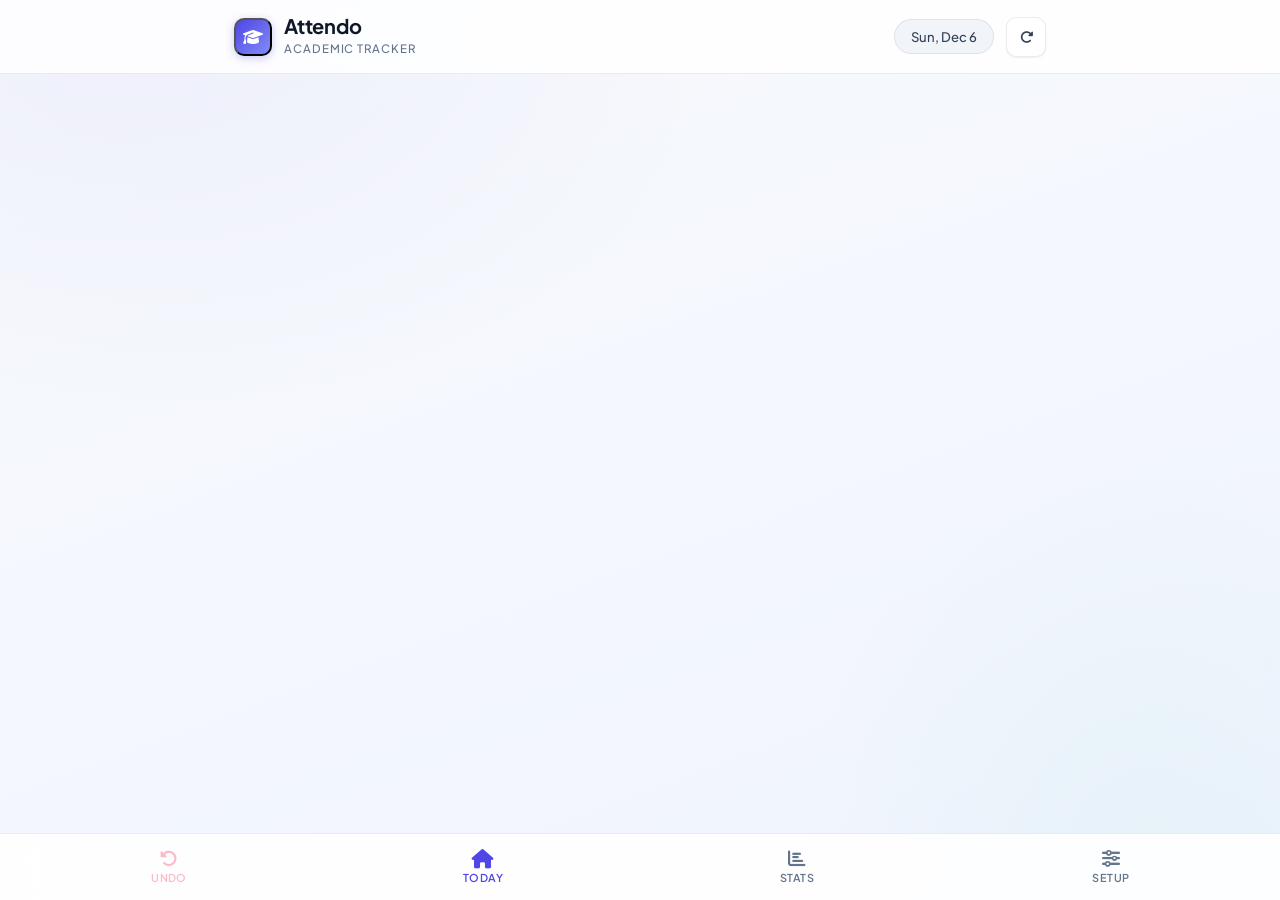
==== index.html @ 58cc7924 "v2" ====
<!DOCTYPE html>
<html lang="en">
<head>
  <meta charset="UTF-8">
  <meta name="viewport" content="width=device-width, initial-scale=1.0, viewport-fit=cover">
  <title>Attendo • Dashboard</title>
  <link rel="stylesheet" href="https://cdnjs.cloudflare.com/ajax/libs/font-awesome/6.4.0/css/all.min.css">
  <link rel="stylesheet" href="css/theme.css">
  <style>

    /* HERO STATS */
    .hero-bar {
      display: grid;
      grid-template-columns: repeat(3, 1fr);
      gap: 12px;
      margin-bottom: 24px;
    }
    .hero-stat {
      background: var(--surface);
      border: 1px solid var(--border);
      border-radius: 18px;
      padding: 16px 10px 12px;
      text-align: center;
      box-shadow: var(--shadow-sm);
      position: relative;
      overflow: hidden;
    }
    .hero-stat-icon {
      width: 34px; height: 34px;
      border-radius: 9px;
      display: flex; align-items: center; justify-content: center;
      margin: 0 auto 8px;
      font-size: 0.85rem;
    }
    .hero-stat:nth-child(1) .hero-stat-icon { background: rgba(79,70,229,0.1);  color: var(--brand); }
    .hero-stat:nth-child(2) .hero-stat-icon { background: rgba(16,185,129,0.1); color: var(--emerald-d); }
    .hero-stat:nth-child(3) .hero-stat-icon { background: rgba(244,63,94,0.1);  color: var(--rose); }
    .hero-stat-value {
      font-size: 1.85rem;
      font-weight: 800;
      line-height: 1;
      margin-bottom: 3px;
      letter-spacing: -0.03em;
    }
    .hero-stat:nth-child(1) .hero-stat-value { color: var(--brand); }
    .hero-stat:nth-child(2) .hero-stat-value { color: var(--emerald-d); }
    .hero-stat:nth-child(3) .hero-stat-value { color: var(--rose); }
    .hero-stat-label {
      font-size: 0.68rem;
      font-weight: 600;
      color: var(--slate);
      text-transform: uppercase;
      letter-spacing: 0.07em;
    }
    .hero-stat::after {
      content: '';
      position: absolute;
      bottom: 0; left: 0; right: 0;
      height: 3px;
    }
    .hero-stat:nth-child(1)::after { background: var(--brand); }
    .hero-stat:nth-child(2)::after { background: var(--emerald); }
    .hero-stat:nth-child(3)::after { background: var(--rose); }

    /* WELCOME */
    .welcome-card {
      text-align: center;
      padding: 52px 28px;
      background: var(--surface);
      border: 1px solid var(--border);
      border-radius: 20px;
      box-shadow: var(--shadow-sm);
    }
    .welcome-icon {
      width: 64px; height: 64px;
      background: linear-gradient(135deg, var(--brand), var(--brand-l));
      border-radius: 16px;
      display: flex; align-items: center; justify-content: center;
      margin: 0 auto 18px;
      font-size: 1.6rem; color: white;
      box-shadow: 0 8px 20px rgba(79,70,229,0.3);
    }
    .welcome-card h2 { font-size: 1.45rem; font-weight: 800; color: var(--ink); margin-bottom: 8px; letter-spacing: -0.02em; }
    .welcome-card p  { color: var(--slate); margin-bottom: 22px; font-size: 0.93rem; line-height: 1.55; }

    /* SCHEDULE HEADER */
    .schedule-head {
      display: flex;
      align-items: center;
      justify-content: space-between;
      margin-bottom: 14px;
    }
    .schedule-left { display: flex; align-items: center; gap: 10px; }
    .day-pill {
      background: var(--brand);
      color: white;
      border-radius: 999px;
      padding: 4px 13px;
      font-size: 0.78rem;
      font-weight: 700;
      letter-spacing: 0.03em;
    }
    .schedule-count { font-size: 0.82rem; color: var(--slate); font-weight: 500; }
    .mark-all-btn {
      display: flex; align-items: center; gap: 5px;
      background: var(--surface-2);
      border: 1px solid var(--border-md);
      border-radius: 999px;
      padding: 5px 13px;
      font-size: 0.77rem; font-weight: 600; color: var(--ink-light);
      cursor: pointer;
      transition: all 0.2s ease;
    }
    .mark-all-btn:hover { background: var(--brand); color: white; border-color: var(--brand); }

    /* ═══════════════════════════════════════
       CLASS CARD
    ═══════════════════════════════════════ */
    .class-card {
      background: var(--surface);
      border: 1.5px solid var(--border);
      border-radius: 18px;
      /* left padding bigger to clear stripe */
      padding: 16px 16px 13px 20px;
      margin-bottom: 10px;
      cursor: grab;
      user-select: none;
      -webkit-user-select: none;
      position: relative;
      overflow: hidden;
      will-change: transform;
      /* Only non-transform properties transition here */
      transition: border-color 100ms ease, background 100ms ease, box-shadow 200ms ease;
      box-shadow: 0 1px 3px rgba(15,23,42,0.07);
    }
    .class-card:active { cursor: grabbing; }

    /* Left colour stripe */
    .card-stripe {
      position: absolute;
      left: 0; top: 0; bottom: 0;
      width: 5px;
      border-radius: 18px 0 0 18px;
      background: var(--card-color, var(--brand));
    }

    /* Swipe tint states */
    .class-card.sw-right {
      background: rgba(16,185,129,0.05);
      border-color: rgba(16,185,129,0.4);
    }
    .class-card.sw-left {
      background: rgba(244,63,94,0.05);
      border-color: rgba(244,63,94,0.4);
    }

    /* Swipe action badges — appear as card is dragged */
    .swipe-badge {
      position: absolute;
      top: 50%;
      transform: translateY(-50%) scale(0.75);
      border-radius: 10px;
      padding: 6px 13px;
      font-size: 0.78rem;
      font-weight: 700;
      display: flex; align-items: center; gap: 5px;
      opacity: 0;
      pointer-events: none;
      transition: opacity 100ms ease, transform 100ms ease;
      letter-spacing: 0.05em;
      text-transform: uppercase;
    }
    .swipe-badge-present {
      left: 12px;
      background: var(--emerald);
      color: white;
      box-shadow: 0 3px 10px rgba(16,185,129,0.45);
    }
    .swipe-badge-absent {
      right: 12px;
      background: var(--rose);
      color: white;
      box-shadow: 0 3px 10px rgba(244,63,94,0.45);
    }
    .class-card.sw-right .swipe-badge-present,
    .class-card.sw-left  .swipe-badge-absent {
      opacity: 1;
      transform: translateY(-50%) scale(1);
    }

    /* Card body — ring on the right */
    .card-body {
      display: flex;
      align-items: center;
      gap: 14px;
    }
    .card-info { flex: 1; min-width: 0; }

    .subject-title {
      font-size: 0.97rem;
      font-weight: 700;
      color: var(--ink);
      margin-bottom: 5px;
      white-space: nowrap; overflow: hidden; text-overflow: ellipsis;
    }

    .risk-tag {
      display: inline-flex; align-items: center; gap: 4px;
      padding: 2px 8px;
      border-radius: 999px;
      font-size: 0.66rem; font-weight: 700;
      letter-spacing: 0.04em; text-transform: uppercase;
    }
    .risk-tag.on-track  { background: rgba(16,185,129,0.1);  color: var(--emerald-d); }
    .risk-tag.watch-out { background: rgba(245,158,11,0.12); color: var(--amber-d); }
    .risk-tag.at-risk   { background: rgba(244,63,94,0.10);  color: var(--rose); }

    /* ── Ring — fixed so 100% never overflows ── */
    .ring-wrap {
      flex-shrink: 0;
      width: 64px; height: 64px;
      position: relative;
    }
    /* SVG viewBox="0 0 64 64" → radius=25, so max stroke+dasharray fully fits */
    .ring-svg {
      width: 100%; height: 100%;
      transform: rotate(-90deg);
      display: block;
      overflow: visible;
    }
    .ring-bg {
      fill: none;
      stroke: var(--surface-3);
      stroke-width: 5.5;
    }
    .ring-fill {
      fill: none;
      stroke-width: 5.5;
      stroke-linecap: round;
      transition: stroke-dashoffset 0.75s cubic-bezier(0.16,1,0.3,1);
    }
    /* Centered label using flexbox — always visible, never overflows */
    .ring-label {
      position: absolute;
      inset: 0;
      display: flex;
      align-items: center;
      justify-content: center;
      /* Font size calculated so "100%" (4 chars) fits in ~42px inner diam */
      font-size: 0.67rem;
      font-weight: 800;
      color: var(--ink);
      line-height: 1;
      letter-spacing: -0.01em;
    }

    /* Progress bar */
    .card-progress { margin-top: 11px; }
    .progress-meta {
      display: flex; justify-content: space-between;
      font-size: 0.73rem; color: var(--slate);
      margin-bottom: 5px; font-weight: 500;
    }

    /* Footer */
    .card-footer {
      display: flex;
      justify-content: space-between;
      align-items: center;
      margin-top: 11px;
      padding-top: 9px;
      border-top: 1px solid var(--border);
    }
    .status-row {
      display: flex; align-items: center; gap: 6px;
      font-size: 0.78rem; font-weight: 600; color: var(--slate);
    }
    .status-icon {
      width: 20px; height: 20px;
      border-radius: 5px;
      display: flex; align-items: center; justify-content: center;
      font-size: 0.62rem;
    }
    .status-icon.pending   { background: rgba(245,158,11,0.12); color: var(--amber-d); }
    .status-icon.attended  { background: rgba(16,185,129,0.12); color: var(--emerald-d); }
    .status-icon.missed    { background: rgba(244,63,94,0.10);  color: var(--rose); }
    .status-icon.cancelled { background: var(--surface-2);      color: var(--mist); }

    .swipe-hint {
      display: flex; align-items: center; gap: 10px;
      font-size: 0.7rem; color: var(--mist); font-weight: 500;
    }
    .swipe-hint span { display: flex; align-items: center; gap: 3px; }

    /* EMPTY DAY */
    .empty-day {
      text-align: center;
      padding: 52px 28px;
      background: var(--surface);
      border: 1.5px dashed var(--border-md);
      border-radius: 20px;
    }
    .empty-day-icon {
      width: 56px; height: 56px; border-radius: 14px;
      background: var(--surface-2);
      display: flex; align-items: center; justify-content: center;
      margin: 0 auto 14px; font-size: 1.3rem; color: var(--mist);
    }
    .empty-day h3 { font-size: 1rem; font-weight: 700; color: var(--ink-light); margin-bottom: 5px; }
    .empty-day p  { color: var(--mist); font-size: 0.85rem; margin-bottom: 18px; }

    /* SWIPE GUIDE */
    .swipe-guide {
      background: var(--surface);
      border: 1px solid var(--border);
      border-radius: 14px;
      padding: 14px 16px;
      margin-top: 10px;
    }
    .swipe-guide-title {
      font-size: 0.7rem; font-weight: 700; color: var(--slate);
      text-transform: uppercase; letter-spacing: 0.07em;
      margin-bottom: 10px;
      display: flex; align-items: center; gap: 5px;
    }
    .guide-row { display: flex; gap: 7px; }
    .guide-item {
      flex: 1; display: flex; align-items: center; justify-content: center;
      gap: 5px; padding: 7px 4px;
      border-radius: 9px; font-size: 0.72rem; font-weight: 600;
    }
    .guide-item.right  { background: rgba(16,185,129,0.08); color: var(--emerald-d); }
    .guide-item.left   { background: rgba(244,63,94,0.07);  color: var(--rose); }
    .guide-item.tap    { background: var(--surface-2); color: var(--slate); }

    @media (max-width: 400px) {
      .hero-stat-value { font-size: 1.5rem; }
      .guide-row { gap: 5px; }
      .guide-item { font-size: 0.65rem; padding: 6px 3px; }
    }
  </style>
</head>
<body>

  <header class="app-header">
    <div class="header-inner">
      <div class="header-brand">
        <button class="brand-logo" id="menuBtn" aria-label="Menu">
          <i class="fas fa-graduation-cap"></i>
        </button>
        <div class="brand-text">
          <h1>Attendo</h1>
          <span>Academic Tracker</span>
        </div>
      </div>
      <div class="header-meta">
        <div class="date-chip" id="dateChip">–</div>
        <button class="btn-icon" id="refreshBtn" title="Refresh">
          <i class="fas fa-rotate-right"></i>
        </button>
      </div>
    </div>
  </header>

  <main class="page-wrap">

    <!-- Setup prompt -->
    <div class="welcome-card hidden animate-up" id="setupPrompt">
      <div class="welcome-icon"><i class="fas fa-book-open"></i></div>
      <h2>Welcome to Attendo</h2>
      <p>Set up your subjects and weekly timetable to start tracking attendance.</p>
      <a href="setup.html" class="btn btn-primary">
        <i class="fas fa-rocket"></i> Begin Setup
      </a>
    </div>

    <!-- Hero stats -->
    <div class="hero-bar hidden animate-up" id="heroStats">
      <div class="hero-stat">
        <div class="hero-stat-icon"><i class="fas fa-calendar-day"></i></div>
        <div class="hero-stat-value" id="statTotal">0</div>
        <div class="hero-stat-label">Today</div>
      </div>
      <div class="hero-stat">
        <div class="hero-stat-icon"><i class="fas fa-circle-check"></i></div>
        <div class="hero-stat-value" id="statAttended">0</div>
        <div class="hero-stat-label">Present</div>
      </div>
      <div class="hero-stat">
        <div class="hero-stat-icon"><i class="fas fa-circle-xmark"></i></div>
        <div class="hero-stat-value" id="statMissed">0</div>
        <div class="hero-stat-label">Absent</div>
      </div>
    </div>

    <!-- Schedule -->
    <div class="hidden" id="scheduleSection">
      <div class="schedule-head">
        <div class="schedule-left">
          <div class="day-pill" id="dayPill">–</div>
          <span class="schedule-count" id="scheduleCount"></span>
        </div>
        <button class="mark-all-btn" id="markAllBtn">
          <i class="fas fa-check-double"></i> Mark All
        </button>
      </div>

      <div id="classesContainer"></div>

      <div class="empty-day hidden animate-up" id="emptyDay">
        <div class="empty-day-icon"><i class="fas fa-calendar-check"></i></div>
        <h3>No classes today</h3>
        <p>Enjoy your break — or edit your schedule.</p>
        <a href="setup.html" class="btn btn-ghost btn-sm">
          <i class="fas fa-sliders"></i> Edit Schedule
        </a>
      </div>

      <div class="swipe-guide animate-up animate-up-d3" id="swipeGuide">
        <div class="swipe-guide-title">
          <i class="fas fa-hand-pointer"></i> How to mark attendance
        </div>
        <div class="guide-row">
          <div class="guide-item right"><i class="fas fa-arrow-right"></i> Right = Present</div>
          <div class="guide-item left"><i class="fas fa-arrow-left"></i> Left = Absent</div>
          <div class="guide-item tap"><i class="fas fa-hand-pointer"></i> Tap = Cancel</div>
        </div>
      </div>
    </div>

  </main>

  <nav class="bottom-nav">
    <button class="nav-item nav-undo" id="undoBtn" disabled>
      <i class="fas fa-rotate-left"></i>
      <span>Undo</span>
    </button>
    <a href="index.html" class="nav-item active">
      <i class="fas fa-house"></i>
      <span>Today</span>
    </a>
    <a href="stats.html" class="nav-item">
      <i class="fas fa-chart-bar"></i>
      <span>Stats</span>
    </a>
    <a href="setup.html" class="nav-item">
      <i class="fas fa-sliders"></i>
      <span>Setup</span>
    </a>
  </nav>

  <div class="side-menu" id="sideMenu">
    <div class="menu-top">
      <div class="menu-logo">
        <div class="menu-logo-icon"><i class="fas fa-graduation-cap"></i></div>
        <h2>Attendo</h2>
      </div>
      <button class="menu-close" id="menuClose"><i class="fas fa-times"></i></button>
      <div class="menu-storage">
        <div class="menu-storage-label">Storage Used</div>
        <div class="menu-storage-bar">
          <div class="menu-storage-fill" id="storageFill" style="width:0%"></div>
        </div>
        <div class="menu-storage-text" id="storageText">–</div>
      </div>
    </div>
    <nav class="menu-nav">
      <a href="index.html" class="menu-link active"><i class="fas fa-house"></i> Dashboard</a>
      <a href="stats.html" class="menu-link"><i class="fas fa-chart-bar"></i> Statistics</a>
      <a href="setup.html" class="menu-link"><i class="fas fa-sliders"></i> Setup</a>
      <div class="menu-divider"></div>
      <button class="menu-link" id="menuExport"><i class="fas fa-download"></i> Export Data</button>
      <button class="menu-link" id="menuImport"><i class="fas fa-upload"></i> Import Data</button>
      <div class="menu-divider"></div>
      <button class="menu-link danger" id="menuReset"><i class="fas fa-trash-alt"></i> Reset All Data</button>
    </nav>
  </div>
  <div class="menu-overlay" id="menuOverlay"></div>

  <div class="toast-container" id="toastContainer"></div>
  <input type="file" id="importInput" accept=".json" style="display:none">

  <script src="js/utils.js"></script>
  <script src="js/storage.js"></script>
  <script src="js/dashboard.js"></script>
</body>
</html>
---- css/theme.css ----
/* ============================================================
   ATTENDO — Design System
   Aesthetic: Dark academic navy + warm cream + emerald accents
   Font: Syne (display) + DM Sans (body)
   ============================================================ */

@import url('https://fonts.googleapis.com/css2?family=Plus+Jakarta+Sans:wght@400;500;600;700;800&display=swap');

:root {
  /* Core palette */
  --ink:        #0f172a;
  --ink-mid:    #1e293b;
  --ink-light:  #334155;
  --slate:      #64748b;
  --mist:       #94a3b8;
  --cloud:      #e2e8f0;
  --snow:       #f8fafc;
  --white:      #ffffff;

  /* Accent */
  --emerald:    #10b981;
  --emerald-d:  #059669;
  --emerald-l:  #34d399;
  --amber:      #f59e0b;
  --amber-d:    #d97706;
  --rose:       #f43f5e;
  --rose-d:     #e11d48;
  --sky:        #0ea5e9;

  /* Brand */
  --brand:      #4f46e5;
  --brand-d:    #3730a3;
  --brand-l:    #818cf8;
  --brand-glow: rgba(79,70,229,0.18);

  /* Surface */
  --surface:    #ffffff;
  --surface-2:  #f1f5f9;
  --surface-3:  #e8edf4;
  --border:     rgba(15,23,42,0.08);
  --border-md:  rgba(15,23,42,0.14);

  /* Shadows */
  --shadow-xs:  0 1px 2px rgba(15,23,42,0.06);
  --shadow-sm:  0 2px 8px rgba(15,23,42,0.08), 0 1px 2px rgba(15,23,42,0.04);
  --shadow-md:  0 4px 16px rgba(15,23,42,0.10), 0 2px 4px rgba(15,23,42,0.06);
  --shadow-lg:  0 12px 32px rgba(15,23,42,0.12), 0 4px 8px rgba(15,23,42,0.08);
  --shadow-xl:  0 24px 48px rgba(15,23,42,0.16), 0 8px 16px rgba(15,23,42,0.10);

  /* Glass */
  --glass:       rgba(255,255,255,0.72);
  --glass-dark:  rgba(15,23,42,0.6);
  --glass-blur:  blur(16px);

  /* Typography */
  --font-display: 'Plus Jakarta Sans', sans-serif;
  --font-body:    'Plus Jakarta Sans', sans-serif;

  /* Spacing */
  --space-1: 0.25rem;
  --space-2: 0.5rem;
  --space-3: 0.75rem;
  --space-4: 1rem;
  --space-5: 1.25rem;
  --space-6: 1.5rem;
  --space-8: 2rem;
  --space-10: 2.5rem;
  --space-12: 3rem;
  --space-16: 4rem;

  /* Radii */
  --r-sm:  6px;
  --r-md:  10px;
  --r-lg:  14px;
  --r-xl:  20px;
  --r-2xl: 28px;
  --r-full: 9999px;

  /* Transitions */
  --ease: cubic-bezier(0.16, 1, 0.3, 1);
  --ease-out: cubic-bezier(0, 0, 0.2, 1);
  --t-fast: 150ms;
  --t-base: 250ms;
  --t-slow: 400ms;

  /* Nav height */
  --nav-h: 68px;
}

/* ---- RESET ---- */
*, *::before, *::after { box-sizing: border-box; margin: 0; padding: 0; }
html { font-size: 16px; -webkit-text-size-adjust: 100%; }
body {
  font-family: var(--font-body);
  background: var(--snow);
  color: var(--ink);
  min-height: 100vh;
  overflow-x: hidden;
  -webkit-font-smoothing: antialiased;
}
a { text-decoration: none; color: inherit; }
button { font-family: inherit; cursor: pointer; }
input, select, textarea { font-family: inherit; }
img { max-width: 100%; }

/* ---- SCROLLBAR ---- */
::-webkit-scrollbar { width: 6px; height: 6px; }
::-webkit-scrollbar-track { background: transparent; }
::-webkit-scrollbar-thumb { background: var(--cloud); border-radius: var(--r-full); }
::-webkit-scrollbar-thumb:hover { background: var(--mist); }

/* ---- UTILITY ---- */
.hidden { display: none !important; }

/* ---- BACKGROUND CANVAS ---- */
body::before {
  content: '';
  position: fixed;
  inset: 0;
  z-index: -2;
  background:
    radial-gradient(ellipse 900px 600px at 10% 0%, rgba(79,70,229,0.06) 0%, transparent 70%),
    radial-gradient(ellipse 600px 800px at 90% 100%, rgba(16,185,129,0.05) 0%, transparent 60%),
    linear-gradient(160deg, #f8fafc 0%, #f0f4ff 100%);
}

/* ---- CARD ---- */
.card {
  background: var(--surface);
  border: 1px solid var(--border);
  border-radius: var(--r-xl);
  box-shadow: var(--shadow-sm);
  position: relative;
  overflow: hidden;
}

.card-elevated {
  box-shadow: var(--shadow-md);
}

/* Top accent bar */
.card-accent::after {
  content: '';
  position: absolute;
  top: 0; left: 0; right: 0;
  height: 3px;
  background: linear-gradient(90deg, var(--brand), var(--emerald));
  border-radius: var(--r-xl) var(--r-xl) 0 0;
}

/* ---- BUTTONS ---- */
.btn {
  display: inline-flex;
  align-items: center;
  justify-content: center;
  gap: var(--space-2);
  padding: var(--space-3) var(--space-5);
  border-radius: var(--r-md);
  font-family: var(--font-body);
  font-size: 0.9rem;
  font-weight: 600;
  border: none;
  transition: all var(--t-base) var(--ease);
  white-space: nowrap;
  letter-spacing: 0.01em;
}

.btn-primary {
  background: var(--brand);
  color: white;
  box-shadow: 0 2px 8px rgba(79,70,229,0.3);
}
.btn-primary:hover { background: var(--brand-d); transform: translateY(-1px); box-shadow: 0 4px 14px rgba(79,70,229,0.35); }

.btn-emerald {
  background: var(--emerald);
  color: white;
  box-shadow: 0 2px 8px rgba(16,185,129,0.3);
}
.btn-emerald:hover { background: var(--emerald-d); transform: translateY(-1px); }

.btn-ghost {
  background: transparent;
  color: var(--ink-light);
  border: 1px solid var(--border-md);
}
.btn-ghost:hover { background: var(--surface-2); color: var(--ink); }

.btn-danger {
  background: rgba(244,63,94,0.1);
  color: var(--rose);
  border: 1px solid rgba(244,63,94,0.2);
}
.btn-danger:hover { background: var(--rose); color: white; }

.btn-sm {
  padding: var(--space-2) var(--space-3);
  font-size: 0.8rem;
  border-radius: var(--r-sm);
}

.btn-icon {
  width: 40px; height: 40px;
  padding: 0;
  border-radius: var(--r-md);
  background: var(--surface);
  border: 1px solid var(--border);
  color: var(--ink-light);
  box-shadow: var(--shadow-xs);
}
.btn-icon:hover { background: var(--surface-2); color: var(--ink); border-color: var(--border-md); }

/* ---- HEADER ---- */
.app-header {
  position: sticky;
  top: 0;
  z-index: 200;
  background: rgba(255,255,255,0.85);
  backdrop-filter: var(--glass-blur);
  -webkit-backdrop-filter: var(--glass-blur);
  border-bottom: 1px solid var(--border);
}

.header-inner {
  max-width: 860px;
  margin: 0 auto;
  padding: var(--space-4) var(--space-6);
  display: flex;
  align-items: center;
  justify-content: space-between;
  gap: var(--space-4);
}

.header-brand {
  display: flex;
  align-items: center;
  gap: var(--space-3);
}

.brand-logo {
  width: 38px; height: 38px;
  background: linear-gradient(135deg, var(--brand), var(--brand-l));
  border-radius: var(--r-md);
  display: flex;
  align-items: center;
  justify-content: center;
  color: white;
  font-size: 1rem;
  box-shadow: 0 2px 8px rgba(79,70,229,0.3);
  flex-shrink: 0;
}

.brand-text h1 {
  font-family: var(--font-display);
  font-size: 1.25rem;
  font-weight: 700;
  letter-spacing: -0.01em;
  color: var(--ink);
  line-height: 1;
}

.brand-text span {
  font-size: 0.72rem;
  font-weight: 500;
  color: var(--slate);
  letter-spacing: 0.08em;
  text-transform: uppercase;
}

.header-meta {
  display: flex;
  align-items: center;
  gap: var(--space-3);
}

.date-chip {
  background: var(--surface-2);
  border: 1px solid var(--border);
  border-radius: var(--r-full);
  padding: var(--space-2) var(--space-4);
  font-size: 0.82rem;
  font-weight: 500;
  color: var(--ink-light);
  white-space: nowrap;
}

/* ---- BOTTOM NAV ---- */
.bottom-nav {
  position: fixed;
  bottom: 0; left: 0; right: 0;
  z-index: 200;
  background: rgba(255,255,255,0.90);
  backdrop-filter: var(--glass-blur);
  -webkit-backdrop-filter: var(--glass-blur);
  border-top: 1px solid var(--border);
  padding: var(--space-2) var(--space-4) calc(var(--space-2) + env(safe-area-inset-bottom));
  display: flex;
  align-items: center;
  justify-content: space-around;
  gap: var(--space-2);
}

.nav-item {
  flex: 1;
  display: flex;
  flex-direction: column;
  align-items: center;
  gap: 3px;
  padding: var(--space-2) var(--space-1);
  border: none;
  background: transparent;
  color: var(--slate);
  border-radius: var(--r-md);
  transition: all var(--t-fast) var(--ease);
  font-size: 0.68rem;
  font-weight: 600;
  letter-spacing: 0.04em;
  text-transform: uppercase;
  text-decoration: none;
  cursor: pointer;
}

.nav-item i { font-size: 1.1rem; transition: transform var(--t-fast) var(--ease); }
.nav-item:hover { color: var(--ink); }

.nav-item.active {
  color: var(--brand);
}
.nav-item.active i { transform: scale(1.1); }

.nav-item.nav-undo {
  color: var(--rose);
  opacity: 0.5;
}
.nav-item.nav-undo:not(:disabled) { opacity: 1; }
.nav-item:disabled { opacity: 0.35; cursor: not-allowed; }

/* ---- PAGE WRAPPER ---- */
.page-wrap {
  max-width: 860px;
  margin: 0 auto;
  padding: var(--space-6) var(--space-6) calc(var(--nav-h) + var(--space-6));
}

/* ---- BADGE ---- */
.badge {
  display: inline-flex;
  align-items: center;
  gap: var(--space-1);
  padding: 2px 10px;
  border-radius: var(--r-full);
  font-size: 0.72rem;
  font-weight: 700;
  letter-spacing: 0.04em;
  text-transform: uppercase;
}
.badge-brand { background: rgba(79,70,229,0.1); color: var(--brand); }
.badge-emerald { background: rgba(16,185,129,0.12); color: var(--emerald-d); }
.badge-amber { background: rgba(245,158,11,0.12); color: var(--amber-d); }
.badge-rose { background: rgba(244,63,94,0.1); color: var(--rose); }

/* ---- PROGRESS BAR ---- */
.progress-track {
  height: 7px;
  background: var(--surface-3);
  border-radius: var(--r-full);
  overflow: hidden;
}
.progress-fill {
  height: 100%;
  border-radius: var(--r-full);
  transition: width 0.5s var(--ease);
}
.fill-emerald { background: linear-gradient(90deg, var(--emerald-d), var(--emerald-l)); }
.fill-amber   { background: linear-gradient(90deg, var(--amber-d), var(--amber)); }
.fill-rose    { background: linear-gradient(90deg, var(--rose-d), var(--rose)); }
.fill-brand   { background: linear-gradient(90deg, var(--brand-d), var(--brand-l)); }

/* ---- TOAST ---- */
.toast-container {
  position: fixed;
  bottom: calc(var(--nav-h) + var(--space-4));
  left: 50%;
  transform: translateX(-50%);
  z-index: 500;
  display: flex;
  flex-direction: column;
  gap: var(--space-2);
  width: min(400px, calc(100vw - 32px));
  pointer-events: none;
}

.toast {
  background: var(--ink);
  color: white;
  border-radius: var(--r-lg);
  padding: var(--space-3) var(--space-4);
  display: flex;
  align-items: center;
  gap: var(--space-3);
  box-shadow: var(--shadow-lg);
  pointer-events: all;
  animation: toast-in 0.3s var(--ease);
  font-size: 0.88rem;
  font-weight: 500;
}

.toast .toast-icon {
  width: 32px; height: 32px;
  border-radius: var(--r-sm);
  display: flex;
  align-items: center;
  justify-content: center;
  flex-shrink: 0;
  font-size: 0.9rem;
}

.toast.success .toast-icon { background: rgba(16,185,129,0.2); color: var(--emerald-l); }
.toast.error   .toast-icon { background: rgba(244,63,94,0.2);  color: #fb7185; }
.toast.warning .toast-icon { background: rgba(245,158,11,0.2); color: #fcd34d; }
.toast.info    .toast-icon { background: rgba(79,70,229,0.2);  color: var(--brand-l); }

.toast-body { flex: 1; }
.toast-body p { margin: 0; line-height: 1.4; }

@keyframes toast-in {
  from { opacity: 0; transform: translateY(12px) scale(0.96); }
  to   { opacity: 1; transform: translateY(0) scale(1); }
}

/* ---- SIDE MENU ---- */
.side-menu {
  position: fixed;
  top: 0; left: -320px;
  width: 300px;
  height: 100%;
  background: var(--ink);
  color: white;
  z-index: 400;
  transition: left var(--t-slow) var(--ease);
  display: flex;
  flex-direction: column;
  overflow: hidden;
}
.side-menu.open { left: 0; }

.menu-top {
  padding: var(--space-8) var(--space-6) var(--space-6);
  background: linear-gradient(160deg, #1e293b, #0f172a);
  border-bottom: 1px solid rgba(255,255,255,0.08);
  flex-shrink: 0;
}

.menu-logo {
  display: flex;
  align-items: center;
  gap: var(--space-3);
  margin-bottom: var(--space-6);
}
.menu-logo-icon {
  width: 44px; height: 44px;
  background: linear-gradient(135deg, var(--brand), var(--brand-l));
  border-radius: var(--r-lg);
  display: flex;
  align-items: center;
  justify-content: center;
  font-size: 1.2rem;
}
.menu-logo h2 {
  font-family: var(--font-display);
  font-size: 1.5rem;
  font-weight: 800;
  letter-spacing: -0.02em;
}

.menu-close {
  position: absolute;
  top: var(--space-5);
  right: var(--space-5);
  width: 34px; height: 34px;
  background: rgba(255,255,255,0.08);
  border: none;
  border-radius: var(--r-md);
  color: rgba(255,255,255,0.6);
  font-size: 0.9rem;
  display: flex;
  align-items: center;
  justify-content: center;
  transition: all var(--t-fast);
}
.menu-close:hover { background: rgba(255,255,255,0.14); color: white; }

.menu-storage {
  background: rgba(255,255,255,0.06);
  border-radius: var(--r-md);
  padding: var(--space-3) var(--space-4);
}
.menu-storage-label {
  font-size: 0.72rem;
  color: rgba(255,255,255,0.4);
  text-transform: uppercase;
  letter-spacing: 0.08em;
  margin-bottom: var(--space-2);
}
.menu-storage-bar {
  height: 5px;
  background: rgba(255,255,255,0.08);
  border-radius: var(--r-full);
  overflow: hidden;
  margin-bottom: var(--space-1);
}
.menu-storage-fill {
  height: 100%;
  background: linear-gradient(90deg, var(--brand), var(--emerald));
  border-radius: var(--r-full);
  transition: width 0.5s var(--ease);
}
.menu-storage-text {
  font-size: 0.75rem;
  color: rgba(255,255,255,0.5);
}

.menu-nav { flex: 1; padding: var(--space-4) 0; overflow-y: auto; }

.menu-link {
  display: flex;
  align-items: center;
  gap: var(--space-4);
  padding: var(--space-4) var(--space-6);
  color: rgba(255,255,255,0.65);
  font-size: 0.95rem;
  font-weight: 500;
  transition: all var(--t-fast);
  border: none;
  background: transparent;
  width: 100%;
  cursor: pointer;
  text-decoration: none;
}
.menu-link:hover { background: rgba(255,255,255,0.06); color: white; }
.menu-link.active {
  background: rgba(79,70,229,0.15);
  color: var(--brand-l);
  border-right: 3px solid var(--brand-l);
}
.menu-link i { width: 20px; text-align: center; font-size: 1rem; flex-shrink: 0; }

.menu-divider {
  height: 1px;
  background: rgba(255,255,255,0.07);
  margin: var(--space-2) var(--space-6);
}

.menu-link.danger { color: rgba(244,63,94,0.7); }
.menu-link.danger:hover { color: var(--rose); background: rgba(244,63,94,0.1); }

.menu-overlay {
  position: fixed;
  inset: 0;
  background: rgba(15,23,42,0.5);
  backdrop-filter: blur(3px);
  z-index: 399;
  opacity: 0;
  pointer-events: none;
  transition: opacity var(--t-slow) var(--ease);
}
.menu-overlay.show { opacity: 1; pointer-events: all; }

/* ---- SECTION HEADER ---- */
.section-head {
  display: flex;
  align-items: center;
  justify-content: space-between;
  margin-bottom: var(--space-4);
}
.section-head h2 {
  font-family: var(--font-display);
  font-size: 1rem;
  font-weight: 700;
  color: var(--ink);
  letter-spacing: -0.005em;
}

/* ---- ANIMATIONS ---- */
@keyframes fade-up {
  from { opacity: 0; transform: translateY(16px); }
  to   { opacity: 1; transform: translateY(0); }
}
@keyframes fade-in {
  from { opacity: 0; }
  to   { opacity: 1; }
}
@keyframes shake {
  0%, 100% { transform: translateX(0); }
  20%, 60%  { transform: translateX(-6px); }
  40%, 80%  { transform: translateX(6px); }
}
@keyframes ripple {
  to { transform: scale(4); opacity: 0; }
}
@keyframes spin {
  to { transform: rotate(360deg); }
}

.animate-up { animation: fade-up 0.4s var(--ease) both; }
.animate-up-d1 { animation-delay: 0.06s; }
.animate-up-d2 { animation-delay: 0.12s; }
.animate-up-d3 { animation-delay: 0.18s; }

/* ---- RESPONSIVE ---- */
@media (max-width: 640px) {
  .page-wrap { padding: var(--space-4) var(--space-4) calc(var(--nav-h) + var(--space-4)); }
  .header-inner { padding: var(--space-3) var(--space-4); }
  .brand-text h1 { font-size: 1.15rem; }
  .date-chip { display: none; }
}

@media (max-width: 400px) {
  .brand-text span { display: none; }
}
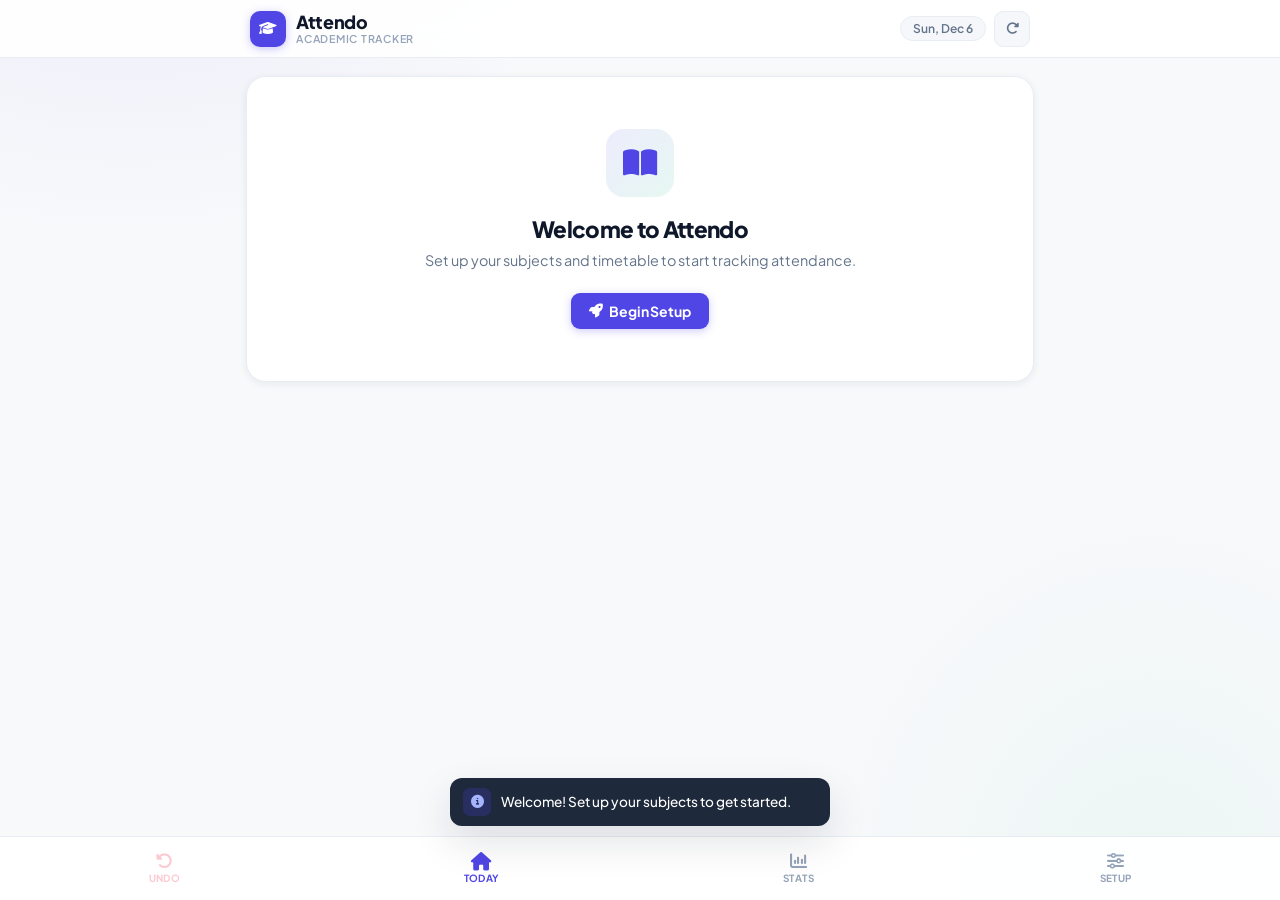
==== commit cdc9217a: "v1" ====
--- a/index.html
+++ b/index.html
@@ -4,271 +4,264 @@
   <meta charset="UTF-8">
   <meta name="viewport" content="width=device-width, initial-scale=1.0, viewport-fit=cover">
   <title>Attendo • Dashboard</title>
+
+  <!-- PWA Core -->
+  <link rel="manifest" href="manifest.json">
+  <meta name="theme-color" content="#4f46e5">
+  <meta name="mobile-web-app-capable" content="yes">
+  <meta name="application-name" content="Attendo">
+
+  <!-- iOS / Safari -->
+  <meta name="apple-mobile-web-app-capable" content="yes">
+  <meta name="apple-mobile-web-app-status-bar-style" content="default">
+  <meta name="apple-mobile-web-app-title" content="Attendo">
+  <!-- Apple touch icons — all sizes for every device -->
+  <link rel="apple-touch-icon" href="icons/icon-180.png">
+  <link rel="apple-touch-icon" sizes="120x120" href="icons/icon-128.png">
+  <link rel="apple-touch-icon" sizes="152x152" href="icons/icon-152.png">
+  <link rel="apple-touch-icon" sizes="167x167" href="icons/icon-167.png">
+  <link rel="apple-touch-icon" sizes="180x180" href="icons/icon-180.png">
+  <!-- iOS splash screens (portrait, common devices) -->
+  <link rel="apple-touch-startup-image" media="(device-width:430px) and (device-height:932px) and (-webkit-device-pixel-ratio:3)" href="icons/splash-1290x2796.png">
+  <link rel="apple-touch-startup-image" media="(device-width:393px) and (device-height:852px) and (-webkit-device-pixel-ratio:3)" href="icons/splash-1179x2556.png">
+  <link rel="apple-touch-startup-image" media="(device-width:390px) and (device-height:844px) and (-webkit-device-pixel-ratio:3)" href="icons/splash-1170x2532.png">
+  <link rel="apple-touch-startup-image" media="(device-width:375px) and (device-height:812px) and (-webkit-device-pixel-ratio:3)" href="icons/splash-1125x2436.png">
+  <link rel="apple-touch-startup-image" media="(device-width:414px) and (device-height:896px) and (-webkit-device-pixel-ratio:2)" href="icons/splash-828x1792.png">
+  <link rel="apple-touch-startup-image" media="(device-width:375px) and (device-height:667px) and (-webkit-device-pixel-ratio:2)" href="icons/splash-750x1334.png">
+  <link rel="apple-touch-startup-image" media="(device-width:1024px) and (device-height:1366px) and (-webkit-device-pixel-ratio:2)" href="icons/splash-2048x2732.png">
+  <link rel="apple-touch-startup-image" media="(device-width:834px) and (device-height:1194px) and (-webkit-device-pixel-ratio:2)" href="icons/splash-1668x2388.png">
+  <link rel="apple-touch-startup-image" media="(device-width:820px) and (device-height:1180px) and (-webkit-device-pixel-ratio:2)" href="icons/splash-1640x2360.png">
+  <link rel="apple-touch-startup-image" media="(device-width:768px) and (device-height:1024px) and (-webkit-device-pixel-ratio:2)" href="icons/splash-1536x2048.png">
+
+  <!-- Favicons -->
+  <link rel="icon" type="image/png" sizes="32x32"   href="icons/icon-96.png">
+  <link rel="icon" type="image/png" sizes="96x96"   href="icons/icon-96.png">
+  <link rel="icon" type="image/png" sizes="192x192" href="icons/icon-192.png">
+
+  <!-- Windows -->
+  <meta name="msapplication-TileColor" content="#4f46e5">
+  <meta name="msapplication-TileImage" content="icons/icon-144.png">
+  <meta name="msapplication-config" content="browserconfig.xml">
+
+  <!-- SEO -->
+  <meta name="description" content="Track academic attendance with swipe gestures. Never miss your target percentage again.">
+
   <link rel="stylesheet" href="https://cdnjs.cloudflare.com/ajax/libs/font-awesome/6.4.0/css/all.min.css">
   <link rel="stylesheet" href="css/theme.css">
   <style>
 
-    /* HERO STATS */
+    /* ═══════════════════════════════════════════
+       HERO STATS
+    ═══════════════════════════════════════════ */
     .hero-bar {
       display: grid;
       grid-template-columns: repeat(3, 1fr);
-      gap: 12px;
-      margin-bottom: 24px;
+      gap: 10px;
+      margin-bottom: 20px;
     }
     .hero-stat {
       background: var(--surface);
       border: 1px solid var(--border);
-      border-radius: 18px;
-      padding: 16px 10px 12px;
+      border-radius: 16px;
+      padding: 14px 10px 12px;
       text-align: center;
-      box-shadow: var(--shadow-sm);
+      box-shadow: var(--shadow-xs);
       position: relative;
       overflow: hidden;
-    }
+      transition: box-shadow 0.2s ease, transform 0.2s ease;
+    }
+    .hero-stat:hover { box-shadow: var(--shadow-sm); transform: translateY(-1px); }
+    /* coloured bottom line */
+    .hero-stat::after {
+      content: '';
+      position: absolute; bottom: 0; left: 0; right: 0; height: 3px;
+    }
+    .hero-stat:nth-child(1)::after { background: var(--brand); }
+    .hero-stat:nth-child(2)::after { background: var(--emerald); }
+    .hero-stat:nth-child(3)::after { background: var(--rose); }
+
     .hero-stat-icon {
-      width: 34px; height: 34px;
-      border-radius: 9px;
+      width: 32px; height: 32px; border-radius: 8px;
       display: flex; align-items: center; justify-content: center;
-      margin: 0 auto 8px;
-      font-size: 0.85rem;
-    }
-    .hero-stat:nth-child(1) .hero-stat-icon { background: rgba(79,70,229,0.1);  color: var(--brand); }
-    .hero-stat:nth-child(2) .hero-stat-icon { background: rgba(16,185,129,0.1); color: var(--emerald-d); }
-    .hero-stat:nth-child(3) .hero-stat-icon { background: rgba(244,63,94,0.1);  color: var(--rose); }
+      margin: 0 auto 8px; font-size: 0.82rem;
+    }
+    .hero-stat:nth-child(1) .hero-stat-icon { background: rgba(79,70,229,0.1);   color: var(--brand); }
+    .hero-stat:nth-child(2) .hero-stat-icon { background: rgba(16,185,129,0.1);  color: var(--emerald-d); }
+    .hero-stat:nth-child(3) .hero-stat-icon { background: rgba(244,63,94,0.1);   color: var(--rose); }
+
     .hero-stat-value {
-      font-size: 1.85rem;
-      font-weight: 800;
-      line-height: 1;
-      margin-bottom: 3px;
-      letter-spacing: -0.03em;
+      font-size: 1.75rem; font-weight: 800;
+      line-height: 1; margin-bottom: 3px;
+      letter-spacing: -0.04em;
     }
     .hero-stat:nth-child(1) .hero-stat-value { color: var(--brand); }
     .hero-stat:nth-child(2) .hero-stat-value { color: var(--emerald-d); }
     .hero-stat:nth-child(3) .hero-stat-value { color: var(--rose); }
+
     .hero-stat-label {
-      font-size: 0.68rem;
-      font-weight: 600;
-      color: var(--slate);
-      text-transform: uppercase;
-      letter-spacing: 0.07em;
-    }
-    .hero-stat::after {
-      content: '';
-      position: absolute;
-      bottom: 0; left: 0; right: 0;
-      height: 3px;
-    }
-    .hero-stat:nth-child(1)::after { background: var(--brand); }
-    .hero-stat:nth-child(2)::after { background: var(--emerald); }
-    .hero-stat:nth-child(3)::after { background: var(--rose); }
-
-    /* WELCOME */
-    .welcome-card {
-      text-align: center;
-      padding: 52px 28px;
-      background: var(--surface);
-      border: 1px solid var(--border);
-      border-radius: 20px;
-      box-shadow: var(--shadow-sm);
-    }
-    .welcome-icon {
-      width: 64px; height: 64px;
-      background: linear-gradient(135deg, var(--brand), var(--brand-l));
-      border-radius: 16px;
-      display: flex; align-items: center; justify-content: center;
-      margin: 0 auto 18px;
-      font-size: 1.6rem; color: white;
-      box-shadow: 0 8px 20px rgba(79,70,229,0.3);
-    }
-    .welcome-card h2 { font-size: 1.45rem; font-weight: 800; color: var(--ink); margin-bottom: 8px; letter-spacing: -0.02em; }
-    .welcome-card p  { color: var(--slate); margin-bottom: 22px; font-size: 0.93rem; line-height: 1.55; }
-
-    /* SCHEDULE HEADER */
+      font-size: 0.66rem; font-weight: 700;
+      color: var(--mist);
+      text-transform: uppercase; letter-spacing: 0.06em;
+    }
+
+    /* ═══════════════════════════════════════════
+       SCHEDULE HEADER
+    ═══════════════════════════════════════════ */
     .schedule-head {
-      display: flex;
-      align-items: center;
-      justify-content: space-between;
+      display: flex; align-items: center; justify-content: space-between;
       margin-bottom: 14px;
     }
-    .schedule-left { display: flex; align-items: center; gap: 10px; }
+    .schedule-left { display: flex; align-items: center; gap: 8px; }
     .day-pill {
-      background: var(--brand);
-      color: white;
-      border-radius: 999px;
-      padding: 4px 13px;
-      font-size: 0.78rem;
-      font-weight: 700;
-      letter-spacing: 0.03em;
-    }
-    .schedule-count { font-size: 0.82rem; color: var(--slate); font-weight: 500; }
+      background: var(--brand); color: white;
+      border-radius: 99px; padding: 4px 12px;
+      font-size: 0.78rem; font-weight: 700; letter-spacing: 0.03em;
+    }
+    .schedule-count { font-size: 0.8rem; color: var(--slate); font-weight: 500; }
+
     .mark-all-btn {
       display: flex; align-items: center; gap: 5px;
-      background: var(--surface-2);
-      border: 1px solid var(--border-md);
-      border-radius: 999px;
-      padding: 5px 13px;
-      font-size: 0.77rem; font-weight: 600; color: var(--ink-light);
-      cursor: pointer;
-      transition: all 0.2s ease;
+      background: var(--surface-2); border: 1px solid var(--border-md);
+      border-radius: 99px; padding: 5px 13px;
+      font-size: 0.76rem; font-weight: 700; color: var(--ink-light);
+      cursor: pointer; transition: all 0.18s ease;
     }
     .mark-all-btn:hover { background: var(--brand); color: white; border-color: var(--brand); }
 
-    /* ═══════════════════════════════════════
+    /* ═══════════════════════════════════════════
        CLASS CARD
-    ═══════════════════════════════════════ */
+       – left coloured stripe
+       – ring on the right (fixed size, text never overflows)
+       – smooth spring swipe
+    ═══════════════════════════════════════════ */
     .class-card {
       background: var(--surface);
       border: 1.5px solid var(--border);
       border-radius: 18px;
-      /* left padding bigger to clear stripe */
-      padding: 16px 16px 13px 20px;
+      padding: 15px 15px 13px 20px;   /* extra left for stripe */
       margin-bottom: 10px;
       cursor: grab;
-      user-select: none;
-      -webkit-user-select: none;
-      position: relative;
-      overflow: hidden;
+      user-select: none; -webkit-user-select: none;
+      position: relative; overflow: hidden;
       will-change: transform;
-      /* Only non-transform properties transition here */
-      transition: border-color 100ms ease, background 100ms ease, box-shadow 200ms ease;
-      box-shadow: 0 1px 3px rgba(15,23,42,0.07);
-    }
+      /* Only non-transform props animate during normal state */
+      transition: border-color 120ms ease, background 120ms ease, box-shadow 0.2s ease;
+      box-shadow: var(--shadow-xs);
+    }
+    .class-card:hover { box-shadow: var(--shadow-sm); }
     .class-card:active { cursor: grabbing; }
 
-    /* Left colour stripe */
+    /* Coloured left stripe */
     .card-stripe {
-      position: absolute;
-      left: 0; top: 0; bottom: 0;
-      width: 5px;
+      position: absolute; left: 0; top: 0; bottom: 0; width: 4px;
       border-radius: 18px 0 0 18px;
       background: var(--card-color, var(--brand));
     }
 
-    /* Swipe tint states */
+    /* Swipe tints */
     .class-card.sw-right {
       background: rgba(16,185,129,0.05);
-      border-color: rgba(16,185,129,0.4);
+      border-color: rgba(16,185,129,0.35);
     }
     .class-card.sw-left {
       background: rgba(244,63,94,0.05);
-      border-color: rgba(244,63,94,0.4);
-    }
-
-    /* Swipe action badges — appear as card is dragged */
+      border-color: rgba(244,63,94,0.35);
+    }
+
+    /* Action badges that slide in as you swipe */
     .swipe-badge {
-      position: absolute;
-      top: 50%;
-      transform: translateY(-50%) scale(0.75);
-      border-radius: 10px;
-      padding: 6px 13px;
-      font-size: 0.78rem;
-      font-weight: 700;
+      position: absolute; top: 50%;
+      transform: translateY(-50%) scale(0.8);
+      border-radius: 9px; padding: 5px 11px;
+      font-size: 0.74rem; font-weight: 700;
       display: flex; align-items: center; gap: 5px;
-      opacity: 0;
-      pointer-events: none;
-      transition: opacity 100ms ease, transform 100ms ease;
-      letter-spacing: 0.05em;
-      text-transform: uppercase;
+      opacity: 0; pointer-events: none;
+      transition: opacity 120ms ease, transform 120ms ease;
+      letter-spacing: 0.04em; text-transform: uppercase;
+      white-space: nowrap;
     }
     .swipe-badge-present {
-      left: 12px;
-      background: var(--emerald);
-      color: white;
-      box-shadow: 0 3px 10px rgba(16,185,129,0.45);
+      left: 14px;
+      background: var(--emerald); color: white;
+      box-shadow: 0 3px 10px rgba(16,185,129,0.42);
     }
     .swipe-badge-absent {
-      right: 12px;
-      background: var(--rose);
-      color: white;
-      box-shadow: 0 3px 10px rgba(244,63,94,0.45);
+      right: 14px;
+      background: var(--rose); color: white;
+      box-shadow: 0 3px 10px rgba(244,63,94,0.42);
     }
     .class-card.sw-right .swipe-badge-present,
     .class-card.sw-left  .swipe-badge-absent {
-      opacity: 1;
-      transform: translateY(-50%) scale(1);
-    }
-
-    /* Card body — ring on the right */
+      opacity: 1; transform: translateY(-50%) scale(1);
+    }
+
+    /* Card body layout */
     .card-body {
-      display: flex;
-      align-items: center;
-      gap: 14px;
+      display: flex; align-items: center; gap: 14px;
     }
     .card-info { flex: 1; min-width: 0; }
 
     .subject-title {
-      font-size: 0.97rem;
-      font-weight: 700;
-      color: var(--ink);
-      margin-bottom: 5px;
+      font-size: 0.97rem; font-weight: 700; color: var(--ink);
+      margin-bottom: 6px;
       white-space: nowrap; overflow: hidden; text-overflow: ellipsis;
     }
 
     .risk-tag {
       display: inline-flex; align-items: center; gap: 4px;
-      padding: 2px 8px;
-      border-radius: 999px;
-      font-size: 0.66rem; font-weight: 700;
+      padding: 2px 9px; border-radius: 99px;
+      font-size: 0.65rem; font-weight: 700;
       letter-spacing: 0.04em; text-transform: uppercase;
     }
     .risk-tag.on-track  { background: rgba(16,185,129,0.1);  color: var(--emerald-d); }
     .risk-tag.watch-out { background: rgba(245,158,11,0.12); color: var(--amber-d); }
-    .risk-tag.at-risk   { background: rgba(244,63,94,0.10);  color: var(--rose); }
-
-    /* ── Ring — fixed so 100% never overflows ── */
+    .risk-tag.at-risk   { background: rgba(244,63,94,0.10);  color: var(--rose-d); }
+
+    /* ── Ring ──
+       ViewBox 0 0 60 60, centre 30,30, radius 24
+       stroke-width 5.5 → inner diameter ≈ 37px  → label font fits easily
+       circumference = 2π×24 ≈ 150.8
+       All text is positioned absolutely, centred, and shrinks font to fit */
     .ring-wrap {
       flex-shrink: 0;
-      width: 64px; height: 64px;
+      width: 60px; height: 60px;
       position: relative;
     }
-    /* SVG viewBox="0 0 64 64" → radius=25, so max stroke+dasharray fully fits */
     .ring-svg {
       width: 100%; height: 100%;
+      display: block;
       transform: rotate(-90deg);
-      display: block;
       overflow: visible;
     }
-    .ring-bg {
-      fill: none;
-      stroke: var(--surface-3);
-      stroke-width: 5.5;
-    }
+    .ring-bg   { fill: none; stroke: var(--surface-3); stroke-width: 5.5; }
     .ring-fill {
-      fill: none;
-      stroke-width: 5.5;
-      stroke-linecap: round;
+      fill: none; stroke-width: 5.5; stroke-linecap: round;
       transition: stroke-dashoffset 0.75s cubic-bezier(0.16,1,0.3,1);
     }
-    /* Centered label using flexbox — always visible, never overflows */
+    /* Label: absolutely centred, font capped so "100%" (4 chars) always fits
+       inside the ~37px inner diameter at 60px container size */
     .ring-label {
-      position: absolute;
-      inset: 0;
-      display: flex;
-      align-items: center;
-      justify-content: center;
-      /* Font size calculated so "100%" (4 chars) fits in ~42px inner diam */
-      font-size: 0.67rem;
+      position: absolute; inset: 0;
+      display: flex; align-items: center; justify-content: center;
+      font-size: 0.65rem;    /* ~10.4px — fits 4 chars in 37px */
       font-weight: 800;
       color: var(--ink);
       line-height: 1;
-      letter-spacing: -0.01em;
+      letter-spacing: -0.02em;
+      pointer-events: none;
     }
 
     /* Progress bar */
-    .card-progress { margin-top: 11px; }
+    .card-progress { margin-top: 12px; }
     .progress-meta {
       display: flex; justify-content: space-between;
-      font-size: 0.73rem; color: var(--slate);
-      margin-bottom: 5px; font-weight: 500;
+      font-size: 0.73rem; color: var(--slate); margin-bottom: 5px; font-weight: 500;
     }
 
     /* Footer */
     .card-footer {
-      display: flex;
-      justify-content: space-between;
-      align-items: center;
-      margin-top: 11px;
-      padding-top: 9px;
+      display: flex; justify-content: space-between; align-items: center;
+      margin-top: 11px; padding-top: 9px;
       border-top: 1px solid var(--border);
     }
     .status-row {
@@ -276,72 +269,94 @@
       font-size: 0.78rem; font-weight: 600; color: var(--slate);
     }
     .status-icon {
-      width: 20px; height: 20px;
-      border-radius: 5px;
-      display: flex; align-items: center; justify-content: center;
-      font-size: 0.62rem;
+      width: 20px; height: 20px; border-radius: 5px;
+      display: flex; align-items: center; justify-content: center; font-size: 0.62rem;
     }
     .status-icon.pending   { background: rgba(245,158,11,0.12); color: var(--amber-d); }
     .status-icon.attended  { background: rgba(16,185,129,0.12); color: var(--emerald-d); }
-    .status-icon.missed    { background: rgba(244,63,94,0.10);  color: var(--rose); }
+    .status-icon.missed    { background: rgba(244,63,94,0.10);  color: var(--rose-d); }
     .status-icon.cancelled { background: var(--surface-2);      color: var(--mist); }
 
     .swipe-hint {
       display: flex; align-items: center; gap: 10px;
-      font-size: 0.7rem; color: var(--mist); font-weight: 500;
+      font-size: 0.69rem; color: var(--mist); font-weight: 500;
     }
     .swipe-hint span { display: flex; align-items: center; gap: 3px; }
 
-    /* EMPTY DAY */
+    /* ═══════════════════════════════════════════
+       WELCOME / SETUP PROMPT
+    ═══════════════════════════════════════════ */
+    .welcome-card {
+      text-align: center; padding: 52px 24px;
+      background: var(--surface); border: 1px solid var(--border);
+      border-radius: 20px; box-shadow: var(--shadow-sm);
+    }
+    .welcome-icon {
+      width: 68px; height: 68px; border-radius: 18px;
+      background: linear-gradient(135deg, rgba(79,70,229,0.1), rgba(16,185,129,0.1));
+      display: flex; align-items: center; justify-content: center;
+      margin: 0 auto 18px; font-size: 1.9rem; color: var(--brand);
+    }
+    .welcome-card h2 {
+      font-size: 1.4rem; font-weight: 800; letter-spacing: -0.03em;
+      color: var(--ink); margin-bottom: 8px;
+    }
+    .welcome-card p { color: var(--slate); font-size: 0.9rem; margin-bottom: 24px; }
+
+    /* ═══════════════════════════════════════════
+       EMPTY DAY
+    ═══════════════════════════════════════════ */
     .empty-day {
-      text-align: center;
-      padding: 52px 28px;
+      text-align: center; padding: 48px 24px;
       background: var(--surface);
-      border: 1.5px dashed var(--border-md);
-      border-radius: 20px;
+      border: 1.5px dashed var(--border-md); border-radius: 18px;
     }
     .empty-day-icon {
-      width: 56px; height: 56px; border-radius: 14px;
+      width: 52px; height: 52px; border-radius: 13px;
       background: var(--surface-2);
       display: flex; align-items: center; justify-content: center;
-      margin: 0 auto 14px; font-size: 1.3rem; color: var(--mist);
+      margin: 0 auto 14px; font-size: 1.25rem; color: var(--mist);
     }
     .empty-day h3 { font-size: 1rem; font-weight: 700; color: var(--ink-light); margin-bottom: 5px; }
     .empty-day p  { color: var(--mist); font-size: 0.85rem; margin-bottom: 18px; }
 
-    /* SWIPE GUIDE */
+    /* ═══════════════════════════════════════════
+       SWIPE GUIDE
+    ═══════════════════════════════════════════ */
     .swipe-guide {
-      background: var(--surface);
-      border: 1px solid var(--border);
-      border-radius: 14px;
-      padding: 14px 16px;
-      margin-top: 10px;
+      background: var(--surface); border: 1px solid var(--border);
+      border-radius: 14px; padding: 13px 15px; margin-top: 8px;
     }
     .swipe-guide-title {
-      font-size: 0.7rem; font-weight: 700; color: var(--slate);
+      font-size: 0.68rem; font-weight: 700; color: var(--slate);
       text-transform: uppercase; letter-spacing: 0.07em;
-      margin-bottom: 10px;
-      display: flex; align-items: center; gap: 5px;
-    }
-    .guide-row { display: flex; gap: 7px; }
+      margin-bottom: 9px; display: flex; align-items: center; gap: 5px;
+    }
+    .guide-row { display: flex; gap: 6px; }
     .guide-item {
       flex: 1; display: flex; align-items: center; justify-content: center;
-      gap: 5px; padding: 7px 4px;
-      border-radius: 9px; font-size: 0.72rem; font-weight: 600;
+      gap: 5px; padding: 7px 4px; border-radius: 8px;
+      font-size: 0.71rem; font-weight: 600;
     }
     .guide-item.right  { background: rgba(16,185,129,0.08); color: var(--emerald-d); }
-    .guide-item.left   { background: rgba(244,63,94,0.07);  color: var(--rose); }
-    .guide-item.tap    { background: var(--surface-2); color: var(--slate); }
-
+    .guide-item.left   { background: rgba(244,63,94,0.07);  color: var(--rose-d); }
+    .guide-item.tap    { background: var(--surface-2);       color: var(--slate); }
+    .guide-item i      { font-size: 0.75rem; }
+
+    /* ═══════════════════════════════════════════
+       RESPONSIVE
+    ═══════════════════════════════════════════ */
     @media (max-width: 400px) {
       .hero-stat-value { font-size: 1.5rem; }
-      .guide-row { gap: 5px; }
-      .guide-item { font-size: 0.65rem; padding: 6px 3px; }
+      .hero-stat { padding: 12px 8px 10px; }
+      .guide-row { gap: 4px; }
+      .guide-item { font-size: 0.64rem; padding: 6px 3px; }
     }
   </style>
 </head>
 <body>
 
+  <!-- ── Header ── -->
   <header class="app-header">
     <div class="header-inner">
       <div class="header-brand">
@@ -362,13 +377,14 @@
     </div>
   </header>
 
+  <!-- ── Main ── -->
   <main class="page-wrap">
 
     <!-- Setup prompt -->
     <div class="welcome-card hidden animate-up" id="setupPrompt">
       <div class="welcome-icon"><i class="fas fa-book-open"></i></div>
       <h2>Welcome to Attendo</h2>
-      <p>Set up your subjects and weekly timetable to start tracking attendance.</p>
+      <p>Set up your subjects and timetable to start tracking attendance.</p>
       <a href="setup.html" class="btn btn-primary">
         <i class="fas fa-rocket"></i> Begin Setup
       </a>
@@ -377,24 +393,25 @@
     <!-- Hero stats -->
     <div class="hero-bar hidden animate-up" id="heroStats">
       <div class="hero-stat">
-        <div class="hero-stat-icon"><i class="fas fa-calendar-day"></i></div>
+        <div class="hero-stat-icon"><i class="fas fa-calendar-days"></i></div>
         <div class="hero-stat-value" id="statTotal">0</div>
-        <div class="hero-stat-label">Today</div>
+        <div class="hero-stat-label">Classes</div>
       </div>
       <div class="hero-stat">
         <div class="hero-stat-icon"><i class="fas fa-circle-check"></i></div>
         <div class="hero-stat-value" id="statAttended">0</div>
-        <div class="hero-stat-label">Present</div>
+        <div class="hero-stat-label">Attended</div>
       </div>
       <div class="hero-stat">
         <div class="hero-stat-icon"><i class="fas fa-circle-xmark"></i></div>
         <div class="hero-stat-value" id="statMissed">0</div>
-        <div class="hero-stat-label">Absent</div>
+        <div class="hero-stat-label">Missed</div>
       </div>
     </div>
 
     <!-- Schedule -->
     <div class="hidden" id="scheduleSection">
+
       <div class="schedule-head">
         <div class="schedule-left">
           <div class="day-pill" id="dayPill">–</div>
@@ -407,31 +424,40 @@
 
       <div id="classesContainer"></div>
 
+      <!-- Empty day -->
       <div class="empty-day hidden animate-up" id="emptyDay">
-        <div class="empty-day-icon"><i class="fas fa-calendar-check"></i></div>
+        <div class="empty-day-icon"><i class="fas fa-sun"></i></div>
         <h3>No classes today</h3>
-        <p>Enjoy your break — or edit your schedule.</p>
+        <p>Enjoy your free day or catch up on some study.</p>
         <a href="setup.html" class="btn btn-ghost btn-sm">
           <i class="fas fa-sliders"></i> Edit Schedule
         </a>
       </div>
 
-      <div class="swipe-guide animate-up animate-up-d3" id="swipeGuide">
+      <!-- Swipe guide -->
+      <div class="swipe-guide animate-up d3" id="swipeGuide">
         <div class="swipe-guide-title">
-          <i class="fas fa-hand-pointer"></i> How to mark attendance
+          <i class="fas fa-hand-pointer"></i> Gestures
         </div>
         <div class="guide-row">
-          <div class="guide-item right"><i class="fas fa-arrow-right"></i> Right = Present</div>
-          <div class="guide-item left"><i class="fas fa-arrow-left"></i> Left = Absent</div>
-          <div class="guide-item tap"><i class="fas fa-hand-pointer"></i> Tap = Cancel</div>
+          <div class="guide-item right">
+            <i class="fas fa-arrow-right"></i> Swipe right — Present
+          </div>
+          <div class="guide-item left">
+            <i class="fas fa-arrow-left"></i> Swipe left — Absent
+          </div>
+          <div class="guide-item tap">
+            <i class="fas fa-hand-pointer"></i> Tap — Cancel
+          </div>
         </div>
       </div>
     </div>
 
   </main>
 
+  <!-- ── Bottom Nav ── -->
   <nav class="bottom-nav">
-    <button class="nav-item nav-undo" id="undoBtn" disabled>
+    <button class="nav-item undo-btn" id="undoBtn" disabled>
       <i class="fas fa-rotate-left"></i>
       <span>Undo</span>
     </button>
@@ -440,7 +466,7 @@
       <span>Today</span>
     </a>
     <a href="stats.html" class="nav-item">
-      <i class="fas fa-chart-bar"></i>
+      <i class="fas fa-chart-column"></i>
       <span>Stats</span>
     </a>
     <a href="setup.html" class="nav-item">
@@ -449,6 +475,7 @@
     </a>
   </nav>
 
+  <!-- ── Side Menu ── -->
   <div class="side-menu" id="sideMenu">
     <div class="menu-top">
       <div class="menu-logo">
@@ -457,31 +484,37 @@
       </div>
       <button class="menu-close" id="menuClose"><i class="fas fa-times"></i></button>
       <div class="menu-storage">
-        <div class="menu-storage-label">Storage Used</div>
+        <div class="menu-storage-label">Storage</div>
         <div class="menu-storage-bar">
           <div class="menu-storage-fill" id="storageFill" style="width:0%"></div>
         </div>
-        <div class="menu-storage-text" id="storageText">–</div>
+        <div class="menu-storage-text" id="storageText">Calculating…</div>
       </div>
     </div>
     <nav class="menu-nav">
       <a href="index.html" class="menu-link active"><i class="fas fa-house"></i> Dashboard</a>
-      <a href="stats.html" class="menu-link"><i class="fas fa-chart-bar"></i> Statistics</a>
+      <a href="stats.html" class="menu-link"><i class="fas fa-chart-column"></i> Statistics</a>
       <a href="setup.html" class="menu-link"><i class="fas fa-sliders"></i> Setup</a>
       <div class="menu-divider"></div>
       <button class="menu-link" id="menuExport"><i class="fas fa-download"></i> Export Data</button>
       <button class="menu-link" id="menuImport"><i class="fas fa-upload"></i> Import Data</button>
+            <div class="menu-divider"></div>
+      <button class="menu-link install-link" id="menuInstall" onclick="attendoInstall()"><i class="fas fa-download"></i> Install App</button>
       <div class="menu-divider"></div>
-      <button class="menu-link danger" id="menuReset"><i class="fas fa-trash-alt"></i> Reset All Data</button>
+      <button class="menu-link danger" id="menuReset"><i class="fas fa-trash-alt"></i> Reset All</button>
     </nav>
   </div>
   <div class="menu-overlay" id="menuOverlay"></div>
 
+  <!-- Toast + file input -->
   <div class="toast-container" id="toastContainer"></div>
   <input type="file" id="importInput" accept=".json" style="display:none">
+
+  
 
   <script src="js/utils.js"></script>
   <script src="js/storage.js"></script>
   <script src="js/dashboard.js"></script>
+  <script src="js/pwa.js"></script>
 </body>
 </html>
--- a/css/theme.css
+++ b/css/theme.css
@@ -1,23 +1,14 @@
 /* ============================================================
-   ATTENDO — Design System
-   Aesthetic: Dark academic navy + warm cream + emerald accents
-   Font: Syne (display) + DM Sans (body)
+   ATTENDO — Design System v2.1
+   Font: Plus Jakarta Sans (clean, balanced, not stretched)
    ============================================================ */
 
 @import url('https://fonts.googleapis.com/css2?family=Plus+Jakarta+Sans:wght@400;500;600;700;800&display=swap');
 
 :root {
-  /* Core palette */
-  --ink:        #0f172a;
-  --ink-mid:    #1e293b;
-  --ink-light:  #334155;
-  --slate:      #64748b;
-  --mist:       #94a3b8;
-  --cloud:      #e2e8f0;
-  --snow:       #f8fafc;
-  --white:      #ffffff;
-
-  /* Accent */
+  --brand:      #4f46e5;
+  --brand-d:    #3730a3;
+  --brand-l:    #818cf8;
   --emerald:    #10b981;
   --emerald-d:  #059669;
   --emerald-l:  #34d399;
@@ -25,596 +16,447 @@
   --amber-d:    #d97706;
   --rose:       #f43f5e;
   --rose-d:     #e11d48;
-  --sky:        #0ea5e9;
-
-  /* Brand */
-  --brand:      #4f46e5;
-  --brand-d:    #3730a3;
-  --brand-l:    #818cf8;
-  --brand-glow: rgba(79,70,229,0.18);
-
-  /* Surface */
+  --ink:        #0f172a;
+  --ink-mid:    #1e293b;
+  --ink-light:  #334155;
+  --slate:      #64748b;
+  --mist:       #94a3b8;
+  --cloud:      #cbd5e1;
+  --border:     #e8edf4;
+  --border-md:  #d0d9e8;
   --surface:    #ffffff;
-  --surface-2:  #f1f5f9;
-  --surface-3:  #e8edf4;
-  --border:     rgba(15,23,42,0.08);
-  --border-md:  rgba(15,23,42,0.14);
-
-  /* Shadows */
-  --shadow-xs:  0 1px 2px rgba(15,23,42,0.06);
-  --shadow-sm:  0 2px 8px rgba(15,23,42,0.08), 0 1px 2px rgba(15,23,42,0.04);
-  --shadow-md:  0 4px 16px rgba(15,23,42,0.10), 0 2px 4px rgba(15,23,42,0.06);
-  --shadow-lg:  0 12px 32px rgba(15,23,42,0.12), 0 4px 8px rgba(15,23,42,0.08);
-  --shadow-xl:  0 24px 48px rgba(15,23,42,0.16), 0 8px 16px rgba(15,23,42,0.10);
-
-  /* Glass */
-  --glass:       rgba(255,255,255,0.72);
-  --glass-dark:  rgba(15,23,42,0.6);
-  --glass-blur:  blur(16px);
-
-  /* Typography */
-  --font-display: 'Plus Jakarta Sans', sans-serif;
-  --font-body:    'Plus Jakarta Sans', sans-serif;
-
-  /* Spacing */
-  --space-1: 0.25rem;
-  --space-2: 0.5rem;
-  --space-3: 0.75rem;
-  --space-4: 1rem;
-  --space-5: 1.25rem;
-  --space-6: 1.5rem;
-  --space-8: 2rem;
-  --space-10: 2.5rem;
-  --space-12: 3rem;
-  --space-16: 4rem;
-
-  /* Radii */
-  --r-sm:  6px;
-  --r-md:  10px;
-  --r-lg:  14px;
-  --r-xl:  20px;
-  --r-2xl: 28px;
-  --r-full: 9999px;
-
-  /* Transitions */
-  --ease: cubic-bezier(0.16, 1, 0.3, 1);
-  --ease-out: cubic-bezier(0, 0, 0.2, 1);
-  --t-fast: 150ms;
-  --t-base: 250ms;
-  --t-slow: 400ms;
-
-  /* Nav height */
-  --nav-h: 68px;
-}
-
-/* ---- RESET ---- */
+  --surface-2:  #f5f7fb;
+  --surface-3:  #ebeff7;
+  --snow:       #f8f9fb;
+  --shadow-xs:  0 1px 2px rgba(15,23,42,0.05);
+  --shadow-sm:  0 2px 8px rgba(15,23,42,0.07);
+  --shadow-md:  0 6px 20px rgba(15,23,42,0.09);
+  --shadow-lg:  0 16px 40px rgba(15,23,42,0.12);
+  --font:       'Plus Jakarta Sans', system-ui, sans-serif;
+  --nav-h:      64px;
+  --header-h:   58px;
+}
+
 *, *::before, *::after { box-sizing: border-box; margin: 0; padding: 0; }
 html { font-size: 16px; -webkit-text-size-adjust: 100%; }
 body {
-  font-family: var(--font-body);
+  font-family: var(--font);
   background: var(--snow);
   color: var(--ink);
   min-height: 100vh;
   overflow-x: hidden;
   -webkit-font-smoothing: antialiased;
+  -moz-osx-font-smoothing: grayscale;
 }
 a { text-decoration: none; color: inherit; }
-button { font-family: inherit; cursor: pointer; }
-input, select, textarea { font-family: inherit; }
-img { max-width: 100%; }
-
-/* ---- SCROLLBAR ---- */
-::-webkit-scrollbar { width: 6px; height: 6px; }
+button { font-family: var(--font); cursor: pointer; border: none; }
+
+::-webkit-scrollbar { width: 5px; height: 5px; }
 ::-webkit-scrollbar-track { background: transparent; }
-::-webkit-scrollbar-thumb { background: var(--cloud); border-radius: var(--r-full); }
-::-webkit-scrollbar-thumb:hover { background: var(--mist); }
-
-/* ---- UTILITY ---- */
+::-webkit-scrollbar-thumb { background: var(--border-md); border-radius: 99px; }
+
 .hidden { display: none !important; }
 
-/* ---- BACKGROUND CANVAS ---- */
+/* Page tinted bg */
 body::before {
   content: '';
-  position: fixed;
-  inset: 0;
-  z-index: -2;
+  position: fixed; inset: 0; z-index: -1;
   background:
-    radial-gradient(ellipse 900px 600px at 10% 0%, rgba(79,70,229,0.06) 0%, transparent 70%),
-    radial-gradient(ellipse 600px 800px at 90% 100%, rgba(16,185,129,0.05) 0%, transparent 60%),
-    linear-gradient(160deg, #f8fafc 0%, #f0f4ff 100%);
-}
-
-/* ---- CARD ---- */
-.card {
-  background: var(--surface);
-  border: 1px solid var(--border);
-  border-radius: var(--r-xl);
-  box-shadow: var(--shadow-sm);
-  position: relative;
-  overflow: hidden;
-}
-
-.card-elevated {
-  box-shadow: var(--shadow-md);
-}
-
-/* Top accent bar */
-.card-accent::after {
-  content: '';
-  position: absolute;
-  top: 0; left: 0; right: 0;
-  height: 3px;
-  background: linear-gradient(90deg, var(--brand), var(--emerald));
-  border-radius: var(--r-xl) var(--r-xl) 0 0;
-}
-
-/* ---- BUTTONS ---- */
+    radial-gradient(ellipse 700px 500px at 10% -10%, rgba(79,70,229,0.07) 0%, transparent 65%),
+    radial-gradient(ellipse 600px 700px at 90% 100%, rgba(16,185,129,0.05) 0%, transparent 60%),
+    #f8f9fb;
+}
+
+/* ── HEADER ── */
+.app-header {
+  position: sticky; top: 0; z-index: 200;
+  height: var(--header-h);
+  background: rgba(255,255,255,0.9);
+  backdrop-filter: blur(16px); -webkit-backdrop-filter: blur(16px);
+  border-bottom: 1px solid var(--border);
+}
+.header-inner {
+  height: 100%; max-width: 820px; margin: 0 auto;
+  padding: 0 20px;
+  display: flex; align-items: center; justify-content: space-between; gap: 12px;
+}
+.header-brand { display: flex; align-items: center; gap: 10px; }
+.brand-logo {
+  width: 36px; height: 36px; border-radius: 10px;
+  background: var(--brand); color: white; font-size: 0.88rem;
+  display: flex; align-items: center; justify-content: center;
+  box-shadow: 0 2px 8px rgba(79,70,229,0.3); flex-shrink: 0;
+  border: none;
+  transition: transform 0.2s ease, box-shadow 0.2s ease;
+}
+.brand-logo:hover { transform: scale(1.06); }
+.brand-text h1 {
+  font-size: 1.12rem; font-weight: 800; letter-spacing: -0.02em;
+  color: var(--ink); line-height: 1.1;
+}
+.brand-text span {
+  font-size: 0.67rem; font-weight: 600; color: var(--mist);
+  letter-spacing: 0.07em; text-transform: uppercase; display: block;
+}
+.header-meta { display: flex; align-items: center; gap: 8px; }
+.date-chip {
+  background: var(--surface-2); border: 1px solid var(--border);
+  border-radius: 99px; padding: 4px 12px;
+  font-size: 0.75rem; font-weight: 600; color: var(--slate); white-space: nowrap;
+}
+
+/* ── BOTTOM NAV ── */
+.bottom-nav {
+  position: fixed; bottom: 0; left: 0; right: 0; z-index: 200;
+  height: var(--nav-h);
+  background: rgba(255,255,255,0.93);
+  backdrop-filter: blur(16px); -webkit-backdrop-filter: blur(16px);
+  border-top: 1px solid var(--border);
+  padding: 0 6px env(safe-area-inset-bottom);
+  display: flex; align-items: center; justify-content: space-around;
+}
+.nav-item {
+  flex: 1; display: flex; flex-direction: column; align-items: center; gap: 3px;
+  padding: 7px 4px; border: none; background: transparent;
+  color: var(--mist); border-radius: 10px;
+  transition: color 0.17s ease; cursor: pointer;
+  font-size: 0.62rem; font-weight: 700; letter-spacing: 0.04em; text-transform: uppercase;
+  text-decoration: none;
+}
+.nav-item i { font-size: 1.05rem; transition: transform 0.17s ease; }
+.nav-item:hover { color: var(--slate); }
+.nav-item.active { color: var(--brand); }
+.nav-item.active i { transform: scale(1.1); }
+.nav-item.undo-btn { color: var(--rose); }
+.nav-item:disabled { opacity: 0.28; cursor: not-allowed; }
+
+/* ── PAGE WRAP ── */
+.page-wrap {
+  max-width: 820px; margin: 0 auto;
+  padding: 18px 16px calc(var(--nav-h) + 18px);
+}
+
+/* ── BUTTONS ── */
 .btn {
-  display: inline-flex;
-  align-items: center;
-  justify-content: center;
-  gap: var(--space-2);
-  padding: var(--space-3) var(--space-5);
-  border-radius: var(--r-md);
-  font-family: var(--font-body);
-  font-size: 0.9rem;
-  font-weight: 600;
-  border: none;
-  transition: all var(--t-base) var(--ease);
-  white-space: nowrap;
-  letter-spacing: 0.01em;
-}
-
-.btn-primary {
-  background: var(--brand);
-  color: white;
-  box-shadow: 0 2px 8px rgba(79,70,229,0.3);
-}
+  display: inline-flex; align-items: center; justify-content: center; gap: 6px;
+  padding: 9px 18px; border-radius: 9px;
+  font-family: var(--font); font-size: 0.875rem; font-weight: 700;
+  border: none; cursor: pointer;
+  transition: all 0.2s ease;
+  letter-spacing: -0.01em; white-space: nowrap;
+}
+.btn-primary { background: var(--brand); color: white; box-shadow: 0 2px 8px rgba(79,70,229,0.28); }
 .btn-primary:hover { background: var(--brand-d); transform: translateY(-1px); box-shadow: 0 4px 14px rgba(79,70,229,0.35); }
-
-.btn-emerald {
-  background: var(--emerald);
-  color: white;
-  box-shadow: 0 2px 8px rgba(16,185,129,0.3);
-}
+.btn-emerald { background: var(--emerald); color: white; box-shadow: 0 2px 8px rgba(16,185,129,0.28); }
 .btn-emerald:hover { background: var(--emerald-d); transform: translateY(-1px); }
-
-.btn-ghost {
-  background: transparent;
-  color: var(--ink-light);
-  border: 1px solid var(--border-md);
-}
-.btn-ghost:hover { background: var(--surface-2); color: var(--ink); }
-
-.btn-danger {
-  background: rgba(244,63,94,0.1);
-  color: var(--rose);
-  border: 1px solid rgba(244,63,94,0.2);
-}
+.btn-ghost { background: var(--surface-2); color: var(--ink-light); border: 1px solid var(--border-md); }
+.btn-ghost:hover { background: var(--surface-3); color: var(--ink); }
+.btn-danger { background: rgba(244,63,94,0.08); color: var(--rose); border: 1px solid rgba(244,63,94,0.18); }
 .btn-danger:hover { background: var(--rose); color: white; }
-
-.btn-sm {
-  padding: var(--space-2) var(--space-3);
-  font-size: 0.8rem;
-  border-radius: var(--r-sm);
-}
-
+.btn-sm { padding: 6px 12px; font-size: 0.79rem; border-radius: 7px; }
 .btn-icon {
-  width: 40px; height: 40px;
-  padding: 0;
-  border-radius: var(--r-md);
-  background: var(--surface);
-  border: 1px solid var(--border);
-  color: var(--ink-light);
-  box-shadow: var(--shadow-xs);
-}
-.btn-icon:hover { background: var(--surface-2); color: var(--ink); border-color: var(--border-md); }
-
-/* ---- HEADER ---- */
-.app-header {
-  position: sticky;
-  top: 0;
-  z-index: 200;
-  background: rgba(255,255,255,0.85);
-  backdrop-filter: var(--glass-blur);
-  -webkit-backdrop-filter: var(--glass-blur);
-  border-bottom: 1px solid var(--border);
-}
-
-.header-inner {
-  max-width: 860px;
-  margin: 0 auto;
-  padding: var(--space-4) var(--space-6);
-  display: flex;
-  align-items: center;
-  justify-content: space-between;
-  gap: var(--space-4);
-}
-
-.header-brand {
-  display: flex;
-  align-items: center;
-  gap: var(--space-3);
-}
-
-.brand-logo {
-  width: 38px; height: 38px;
-  background: linear-gradient(135deg, var(--brand), var(--brand-l));
-  border-radius: var(--r-md);
-  display: flex;
-  align-items: center;
-  justify-content: center;
-  color: white;
-  font-size: 1rem;
-  box-shadow: 0 2px 8px rgba(79,70,229,0.3);
-  flex-shrink: 0;
-}
-
-.brand-text h1 {
-  font-family: var(--font-display);
-  font-size: 1.25rem;
-  font-weight: 700;
-  letter-spacing: -0.01em;
-  color: var(--ink);
-  line-height: 1;
-}
-
-.brand-text span {
-  font-size: 0.72rem;
-  font-weight: 500;
-  color: var(--slate);
-  letter-spacing: 0.08em;
-  text-transform: uppercase;
-}
-
-.header-meta {
-  display: flex;
-  align-items: center;
-  gap: var(--space-3);
-}
-
-.date-chip {
-  background: var(--surface-2);
-  border: 1px solid var(--border);
-  border-radius: var(--r-full);
-  padding: var(--space-2) var(--space-4);
+  width: 36px; height: 36px; padding: 0; border-radius: 9px;
+  background: var(--surface-2); color: var(--slate); border: 1px solid var(--border);
   font-size: 0.82rem;
-  font-weight: 500;
-  color: var(--ink-light);
-  white-space: nowrap;
-}
-
-/* ---- BOTTOM NAV ---- */
-.bottom-nav {
-  position: fixed;
-  bottom: 0; left: 0; right: 0;
-  z-index: 200;
-  background: rgba(255,255,255,0.90);
-  backdrop-filter: var(--glass-blur);
-  -webkit-backdrop-filter: var(--glass-blur);
-  border-top: 1px solid var(--border);
-  padding: var(--space-2) var(--space-4) calc(var(--space-2) + env(safe-area-inset-bottom));
-  display: flex;
-  align-items: center;
-  justify-content: space-around;
-  gap: var(--space-2);
-}
-
-.nav-item {
-  flex: 1;
-  display: flex;
-  flex-direction: column;
-  align-items: center;
-  gap: 3px;
-  padding: var(--space-2) var(--space-1);
-  border: none;
-  background: transparent;
-  color: var(--slate);
-  border-radius: var(--r-md);
-  transition: all var(--t-fast) var(--ease);
-  font-size: 0.68rem;
-  font-weight: 600;
-  letter-spacing: 0.04em;
-  text-transform: uppercase;
-  text-decoration: none;
-  cursor: pointer;
-}
-
-.nav-item i { font-size: 1.1rem; transition: transform var(--t-fast) var(--ease); }
-.nav-item:hover { color: var(--ink); }
-
-.nav-item.active {
-  color: var(--brand);
-}
-.nav-item.active i { transform: scale(1.1); }
-
-.nav-item.nav-undo {
-  color: var(--rose);
-  opacity: 0.5;
-}
-.nav-item.nav-undo:not(:disabled) { opacity: 1; }
-.nav-item:disabled { opacity: 0.35; cursor: not-allowed; }
-
-/* ---- PAGE WRAPPER ---- */
-.page-wrap {
-  max-width: 860px;
-  margin: 0 auto;
-  padding: var(--space-6) var(--space-6) calc(var(--nav-h) + var(--space-6));
-}
-
-/* ---- BADGE ---- */
-.badge {
-  display: inline-flex;
-  align-items: center;
-  gap: var(--space-1);
-  padding: 2px 10px;
-  border-radius: var(--r-full);
-  font-size: 0.72rem;
-  font-weight: 700;
-  letter-spacing: 0.04em;
-  text-transform: uppercase;
-}
-.badge-brand { background: rgba(79,70,229,0.1); color: var(--brand); }
-.badge-emerald { background: rgba(16,185,129,0.12); color: var(--emerald-d); }
-.badge-amber { background: rgba(245,158,11,0.12); color: var(--amber-d); }
-.badge-rose { background: rgba(244,63,94,0.1); color: var(--rose); }
-
-/* ---- PROGRESS BAR ---- */
+  display: flex; align-items: center; justify-content: center;
+  transition: all 0.17s ease;
+}
+.btn-icon:hover { background: var(--surface-3); color: var(--ink); border-color: var(--border-md); }
+
+/* ── PROGRESS BAR ── */
 .progress-track {
-  height: 7px;
-  background: var(--surface-3);
-  border-radius: var(--r-full);
-  overflow: hidden;
+  height: 6px; background: var(--surface-3); border-radius: 99px; overflow: hidden;
 }
 .progress-fill {
-  height: 100%;
-  border-radius: var(--r-full);
-  transition: width 0.5s var(--ease);
+  height: 100%; border-radius: 99px;
+  transition: width 0.6s cubic-bezier(0.16,1,0.3,1);
 }
 .fill-emerald { background: linear-gradient(90deg, var(--emerald-d), var(--emerald-l)); }
 .fill-amber   { background: linear-gradient(90deg, var(--amber-d), var(--amber)); }
 .fill-rose    { background: linear-gradient(90deg, var(--rose-d), var(--rose)); }
 .fill-brand   { background: linear-gradient(90deg, var(--brand-d), var(--brand-l)); }
 
-/* ---- TOAST ---- */
+/* ── TOAST ── */
 .toast-container {
   position: fixed;
-  bottom: calc(var(--nav-h) + var(--space-4));
+  bottom: calc(var(--nav-h) + 10px); left: 50%; transform: translateX(-50%);
+  z-index: 500; display: flex; flex-direction: column; gap: 7px;
+  width: min(380px, calc(100vw - 28px)); pointer-events: none;
+}
+.toast {
+  background: var(--ink-mid); color: white; border-radius: 12px;
+  padding: 10px 13px;
+  display: flex; align-items: center; gap: 10px;
+  box-shadow: var(--shadow-lg); pointer-events: all;
+  animation: toast-in 0.28s cubic-bezier(0.16,1,0.3,1) both;
+  font-size: 0.85rem; font-weight: 500;
+}
+.toast-icon {
+  width: 28px; height: 28px; border-radius: 7px; flex-shrink: 0;
+  display: flex; align-items: center; justify-content: center; font-size: 0.82rem;
+}
+.toast.success .toast-icon { background: rgba(16,185,129,0.22); color: #6ee7b7; }
+.toast.error   .toast-icon { background: rgba(244,63,94,0.22);  color: #fda4af; }
+.toast.warning .toast-icon { background: rgba(245,158,11,0.22); color: #fcd34d; }
+.toast.info    .toast-icon { background: rgba(79,70,229,0.22);  color: #a5b4fc; }
+.toast-body p { margin: 0; line-height: 1.4; }
+@keyframes toast-in {
+  from { opacity: 0; transform: translateY(10px) scale(0.95); }
+  to   { opacity: 1; transform: translateY(0)    scale(1); }
+}
+
+/* ── SIDE MENU ── */
+.side-menu {
+  position: fixed; top: 0; left: -295px;
+  width: 285px; height: 100%;
+  background: var(--ink); color: white; z-index: 400;
+  transition: left 0.34s cubic-bezier(0.16,1,0.3,1);
+  display: flex; flex-direction: column; overflow: hidden;
+}
+.side-menu.open { left: 0; }
+.menu-top {
+  padding: 48px 20px 20px;
+  background: linear-gradient(160deg, #1e293b 0%, #0f172a 100%);
+  border-bottom: 1px solid rgba(255,255,255,0.07); flex-shrink: 0;
+}
+.menu-logo { display: flex; align-items: center; gap: 10px; margin-bottom: 20px; }
+.menu-logo-icon {
+  width: 38px; height: 38px; border-radius: 10px; background: var(--brand);
+  display: flex; align-items: center; justify-content: center;
+  font-size: 1rem; color: white; box-shadow: 0 2px 8px rgba(79,70,229,0.4);
+}
+.menu-logo h2 { font-size: 1.25rem; font-weight: 800; letter-spacing: -0.02em; }
+.menu-close {
+  position: absolute; top: 14px; right: 14px;
+  width: 30px; height: 30px; border-radius: 8px;
+  background: rgba(255,255,255,0.07); border: none;
+  color: rgba(255,255,255,0.45); font-size: 0.8rem;
+  display: flex; align-items: center; justify-content: center;
+  cursor: pointer; transition: all 0.15s ease;
+}
+.menu-close:hover { background: rgba(255,255,255,0.14); color: white; }
+.menu-storage { background: rgba(255,255,255,0.05); border-radius: 9px; padding: 10px 12px; }
+.menu-storage-label { font-size: 0.67rem; font-weight: 700; text-transform: uppercase; letter-spacing: 0.07em; color: rgba(255,255,255,0.3); margin-bottom: 7px; }
+.menu-storage-bar { height: 4px; background: rgba(255,255,255,0.07); border-radius: 99px; overflow: hidden; margin-bottom: 5px; }
+.menu-storage-fill { height: 100%; background: linear-gradient(90deg, var(--brand), var(--emerald)); border-radius: 99px; transition: width 0.5s ease; }
+.menu-storage-text { font-size: 0.71rem; color: rgba(255,255,255,0.38); }
+.menu-nav { flex: 1; padding: 6px 0; overflow-y: auto; }
+.menu-link {
+  display: flex; align-items: center; gap: 12px; padding: 11px 20px;
+  color: rgba(255,255,255,0.55); font-size: 0.88rem; font-weight: 600;
+  transition: all 0.15s ease;
+  border: none; background: transparent; width: 100%; cursor: pointer;
+  text-decoration: none; letter-spacing: -0.01em;
+}
+.menu-link:hover { background: rgba(255,255,255,0.06); color: rgba(255,255,255,0.9); }
+.menu-link.active { background: rgba(79,70,229,0.2); color: #a5b4fc; border-right: 3px solid var(--brand-l); }
+.menu-link i { width: 18px; text-align: center; font-size: 0.92rem; }
+.menu-divider { height: 1px; background: rgba(255,255,255,0.07); margin: 4px 20px; }
+.menu-link.danger { color: rgba(244,63,94,0.6); }
+.menu-link.danger:hover { color: #fda4af; background: rgba(244,63,94,0.1); }
+.menu-overlay {
+  position: fixed; inset: 0;
+  background: rgba(15,23,42,0.42); backdrop-filter: blur(3px);
+  z-index: 399; opacity: 0; pointer-events: none; transition: opacity 0.28s ease;
+}
+.menu-overlay.show { opacity: 1; pointer-events: all; }
+
+/* ── ANIMATIONS ── */
+@keyframes fade-up {
+  from { opacity: 0; transform: translateY(16px); }
+  to   { opacity: 1; transform: translateY(0); }
+}
+@keyframes shake {
+  0%,100% { transform: translateX(0); }
+  20%,60% { transform: translateX(-5px); }
+  40%,80% { transform: translateX(5px); }
+}
+@keyframes ripple { to { transform: scale(4); opacity: 0; } }
+@keyframes spin { to { transform: rotate(360deg); } }
+
+.animate-up { animation: fade-up 0.38s cubic-bezier(0.16,1,0.3,1) both; }
+.d1 { animation-delay: 0.06s; }
+.d2 { animation-delay: 0.12s; }
+.d3 { animation-delay: 0.18s; }
+.d4 { animation-delay: 0.24s; }
+
+/* ── RESPONSIVE ── */
+@media (max-width: 600px) {
+  .page-wrap { padding: 14px 12px calc(var(--nav-h) + 14px); }
+  .header-inner { padding: 0 14px; }
+  .date-chip { display: none; }
+}
+@media (max-width: 380px) {
+  .brand-text span { display: none; }
+}
+
+/* ═══════════════════════════════════════════════════════════
+   PWA COMPONENTS — Install banner + Update toast
+   ═══════════════════════════════════════════════════════════ */
+
+/* ── Install banner (slides up above bottom nav) ── */
+#pwa-banner {
+  position: fixed;
+  bottom: calc(var(--nav-h) + 8px);
   left: 50%;
-  transform: translateX(-50%);
-  z-index: 500;
-  display: flex;
-  flex-direction: column;
-  gap: var(--space-2);
-  width: min(400px, calc(100vw - 32px));
-  pointer-events: none;
-}
-
-.toast {
+  transform: translateX(-50%) translateY(16px);
+  width: min(480px, calc(100vw - 24px));
   background: var(--ink);
   color: white;
-  border-radius: var(--r-lg);
-  padding: var(--space-3) var(--space-4);
-  display: flex;
-  align-items: center;
-  gap: var(--space-3);
-  box-shadow: var(--shadow-lg);
-  pointer-events: all;
-  animation: toast-in 0.3s var(--ease);
-  font-size: 0.88rem;
-  font-weight: 500;
-}
-
-.toast .toast-icon {
-  width: 32px; height: 32px;
-  border-radius: var(--r-sm);
-  display: flex;
-  align-items: center;
-  justify-content: center;
-  flex-shrink: 0;
-  font-size: 0.9rem;
-}
-
-.toast.success .toast-icon { background: rgba(16,185,129,0.2); color: var(--emerald-l); }
-.toast.error   .toast-icon { background: rgba(244,63,94,0.2);  color: #fb7185; }
-.toast.warning .toast-icon { background: rgba(245,158,11,0.2); color: #fcd34d; }
-.toast.info    .toast-icon { background: rgba(79,70,229,0.2);  color: var(--brand-l); }
-
-.toast-body { flex: 1; }
-.toast-body p { margin: 0; line-height: 1.4; }
-
-@keyframes toast-in {
-  from { opacity: 0; transform: translateY(12px) scale(0.96); }
-  to   { opacity: 1; transform: translateY(0) scale(1); }
-}
-
-/* ---- SIDE MENU ---- */
-.side-menu {
-  position: fixed;
-  top: 0; left: -320px;
-  width: 300px;
-  height: 100%;
-  background: var(--ink);
-  color: white;
-  z-index: 400;
-  transition: left var(--t-slow) var(--ease);
-  display: flex;
-  flex-direction: column;
-  overflow: hidden;
-}
-.side-menu.open { left: 0; }
-
-.menu-top {
-  padding: var(--space-8) var(--space-6) var(--space-6);
-  background: linear-gradient(160deg, #1e293b, #0f172a);
-  border-bottom: 1px solid rgba(255,255,255,0.08);
-  flex-shrink: 0;
-}
-
-.menu-logo {
-  display: flex;
-  align-items: center;
-  gap: var(--space-3);
-  margin-bottom: var(--space-6);
-}
-.menu-logo-icon {
-  width: 44px; height: 44px;
-  background: linear-gradient(135deg, var(--brand), var(--brand-l));
-  border-radius: var(--r-lg);
-  display: flex;
-  align-items: center;
-  justify-content: center;
-  font-size: 1.2rem;
-}
-.menu-logo h2 {
-  font-family: var(--font-display);
-  font-size: 1.5rem;
-  font-weight: 800;
-  letter-spacing: -0.02em;
-}
-
-.menu-close {
-  position: absolute;
-  top: var(--space-5);
-  right: var(--space-5);
-  width: 34px; height: 34px;
-  background: rgba(255,255,255,0.08);
-  border: none;
-  border-radius: var(--r-md);
-  color: rgba(255,255,255,0.6);
-  font-size: 0.9rem;
-  display: flex;
-  align-items: center;
-  justify-content: center;
-  transition: all var(--t-fast);
-}
-.menu-close:hover { background: rgba(255,255,255,0.14); color: white; }
-
-.menu-storage {
-  background: rgba(255,255,255,0.06);
-  border-radius: var(--r-md);
-  padding: var(--space-3) var(--space-4);
-}
-.menu-storage-label {
-  font-size: 0.72rem;
-  color: rgba(255,255,255,0.4);
-  text-transform: uppercase;
-  letter-spacing: 0.08em;
-  margin-bottom: var(--space-2);
-}
-.menu-storage-bar {
-  height: 5px;
-  background: rgba(255,255,255,0.08);
-  border-radius: var(--r-full);
-  overflow: hidden;
-  margin-bottom: var(--space-1);
-}
-.menu-storage-fill {
-  height: 100%;
-  background: linear-gradient(90deg, var(--brand), var(--emerald));
-  border-radius: var(--r-full);
-  transition: width 0.5s var(--ease);
-}
-.menu-storage-text {
-  font-size: 0.75rem;
-  color: rgba(255,255,255,0.5);
-}
-
-.menu-nav { flex: 1; padding: var(--space-4) 0; overflow-y: auto; }
-
-.menu-link {
-  display: flex;
-  align-items: center;
-  gap: var(--space-4);
-  padding: var(--space-4) var(--space-6);
-  color: rgba(255,255,255,0.65);
-  font-size: 0.95rem;
-  font-weight: 500;
-  transition: all var(--t-fast);
-  border: none;
-  background: transparent;
-  width: 100%;
-  cursor: pointer;
-  text-decoration: none;
-}
-.menu-link:hover { background: rgba(255,255,255,0.06); color: white; }
-.menu-link.active {
-  background: rgba(79,70,229,0.15);
-  color: var(--brand-l);
-  border-right: 3px solid var(--brand-l);
-}
-.menu-link i { width: 20px; text-align: center; font-size: 1rem; flex-shrink: 0; }
-
-.menu-divider {
-  height: 1px;
-  background: rgba(255,255,255,0.07);
-  margin: var(--space-2) var(--space-6);
-}
-
-.menu-link.danger { color: rgba(244,63,94,0.7); }
-.menu-link.danger:hover { color: var(--rose); background: rgba(244,63,94,0.1); }
-
-.menu-overlay {
-  position: fixed;
-  inset: 0;
-  background: rgba(15,23,42,0.5);
-  backdrop-filter: blur(3px);
-  z-index: 399;
-  opacity: 0;
-  pointer-events: none;
-  transition: opacity var(--t-slow) var(--ease);
-}
-.menu-overlay.show { opacity: 1; pointer-events: all; }
-
-/* ---- SECTION HEADER ---- */
-.section-head {
+  border-radius: 16px;
+  padding: 14px 14px 14px 16px;
   display: flex;
   align-items: center;
   justify-content: space-between;
-  margin-bottom: var(--space-4);
-}
-.section-head h2 {
-  font-family: var(--font-display);
-  font-size: 1rem;
+  gap: 10px;
+  box-shadow: 0 8px 32px rgba(15,23,42,0.28), 0 2px 8px rgba(15,23,42,0.16);
+  z-index: 300;
+  opacity: 0;
+  transition: opacity 0.34s ease, transform 0.34s cubic-bezier(0.16,1,0.3,1);
+  pointer-events: none;
+}
+#pwa-banner.pwa-visible {
+  opacity: 1;
+  transform: translateX(-50%) translateY(0);
+  pointer-events: all;
+}
+
+.pwa-banner-left {
+  display: flex;
+  align-items: center;
+  gap: 12px;
+  flex: 1;
+  min-width: 0;
+}
+.pwa-banner-icon {
+  width: 40px; height: 40px;
+  border-radius: 10px;
+  background: var(--brand);
+  display: flex; align-items: center; justify-content: center;
+  font-size: 1.1rem; color: white;
+  flex-shrink: 0;
+  box-shadow: 0 2px 8px rgba(79,70,229,0.4);
+}
+.pwa-banner-copy {
+  min-width: 0;
+}
+.pwa-banner-copy strong {
+  display: block;
+  font-size: 0.9rem;
   font-weight: 700;
-  color: var(--ink);
-  letter-spacing: -0.005em;
-}
-
-/* ---- ANIMATIONS ---- */
-@keyframes fade-up {
-  from { opacity: 0; transform: translateY(16px); }
-  to   { opacity: 1; transform: translateY(0); }
-}
-@keyframes fade-in {
-  from { opacity: 0; }
-  to   { opacity: 1; }
-}
-@keyframes shake {
-  0%, 100% { transform: translateX(0); }
-  20%, 60%  { transform: translateX(-6px); }
-  40%, 80%  { transform: translateX(6px); }
-}
-@keyframes ripple {
-  to { transform: scale(4); opacity: 0; }
-}
-@keyframes spin {
-  to { transform: rotate(360deg); }
-}
-
-.animate-up { animation: fade-up 0.4s var(--ease) both; }
-.animate-up-d1 { animation-delay: 0.06s; }
-.animate-up-d2 { animation-delay: 0.12s; }
-.animate-up-d3 { animation-delay: 0.18s; }
-
-/* ---- RESPONSIVE ---- */
-@media (max-width: 640px) {
-  .page-wrap { padding: var(--space-4) var(--space-4) calc(var(--nav-h) + var(--space-4)); }
-  .header-inner { padding: var(--space-3) var(--space-4); }
-  .brand-text h1 { font-size: 1.15rem; }
-  .date-chip { display: none; }
-}
-
+  color: white;
+  margin-bottom: 2px;
+  letter-spacing: -0.01em;
+}
+.pwa-banner-copy span {
+  font-size: 0.75rem;
+  color: rgba(255,255,255,0.55);
+  white-space: nowrap;
+  overflow: hidden;
+  text-overflow: ellipsis;
+  display: block;
+}
+.pwa-banner-right {
+  display: flex;
+  align-items: center;
+  gap: 6px;
+  flex-shrink: 0;
+}
+.pwa-btn-install {
+  display: flex; align-items: center; gap: 5px;
+  background: var(--brand);
+  color: white;
+  border: none;
+  border-radius: 9px;
+  padding: 8px 14px;
+  font-family: var(--font);
+  font-size: 0.82rem;
+  font-weight: 700;
+  cursor: pointer;
+  transition: background 0.18s ease, transform 0.18s ease;
+  white-space: nowrap;
+  box-shadow: 0 2px 8px rgba(79,70,229,0.35);
+}
+.pwa-btn-install:hover { background: var(--brand-d); transform: scale(1.03); }
+.pwa-btn-dismiss {
+  width: 30px; height: 30px;
+  border-radius: 7px;
+  background: rgba(255,255,255,0.1);
+  border: none;
+  color: rgba(255,255,255,0.5);
+  font-size: 0.78rem;
+  display: flex; align-items: center; justify-content: center;
+  cursor: pointer;
+  transition: background 0.15s ease, color 0.15s ease;
+}
+.pwa-btn-dismiss:hover { background: rgba(255,255,255,0.18); color: white; }
+
+/* ── Update toast (top of screen) ── */
+#pwa-update {
+  position: fixed;
+  top: calc(var(--header-h) + 10px);
+  left: 50%;
+  transform: translateX(-50%) translateY(-12px);
+  width: min(420px, calc(100vw - 24px));
+  background: var(--ink-mid);
+  color: white;
+  border-radius: 14px;
+  padding: 12px 12px 12px 14px;
+  display: flex;
+  align-items: center;
+  justify-content: space-between;
+  gap: 10px;
+  box-shadow: 0 8px 28px rgba(15,23,42,0.22);
+  z-index: 300;
+  opacity: 0;
+  transition: opacity 0.3s ease, transform 0.3s cubic-bezier(0.16,1,0.3,1);
+  pointer-events: none;
+  border: 1px solid rgba(255,255,255,0.07);
+}
+#pwa-update.pwa-visible {
+  opacity: 1;
+  transform: translateX(-50%) translateY(0);
+  pointer-events: all;
+}
+.pwa-update-left {
+  display: flex; align-items: center; gap: 10px; flex: 1; min-width: 0;
+}
+.pwa-update-icon {
+  width: 32px; height: 32px; border-radius: 8px;
+  background: rgba(79,70,229,0.2);
+  display: flex; align-items: center; justify-content: center;
+  font-size: 0.9rem; color: var(--brand-l);
+  flex-shrink: 0;
+}
+.pwa-update-copy strong {
+  display: block; font-size: 0.86rem; font-weight: 700;
+  color: white; margin-bottom: 1px;
+}
+.pwa-update-copy span {
+  font-size: 0.73rem; color: rgba(255,255,255,0.5);
+}
+.pwa-btn-reload {
+  background: var(--brand); color: white;
+  border: none; border-radius: 8px;
+  padding: 7px 14px;
+  font-family: var(--font); font-size: 0.8rem; font-weight: 700;
+  cursor: pointer; flex-shrink: 0;
+  transition: background 0.15s ease;
+}
+.pwa-btn-reload:hover { background: var(--brand-d); }
+
+/* ── "Install App" button inside side menu ── */
+.menu-link.install-link {
+  color: var(--brand-l);
+}
+.menu-link.install-link:hover {
+  background: rgba(79,70,229,0.15);
+  color: #c7d2fe;
+}
+
+/* Mobile adjustments */
 @media (max-width: 400px) {
-  .brand-text span { display: none; }
-}
+  #pwa-banner { padding: 11px 11px 11px 13px; }
+  .pwa-banner-copy span { display: none; }
+  .pwa-btn-install { padding: 7px 11px; font-size: 0.78rem; }
+}
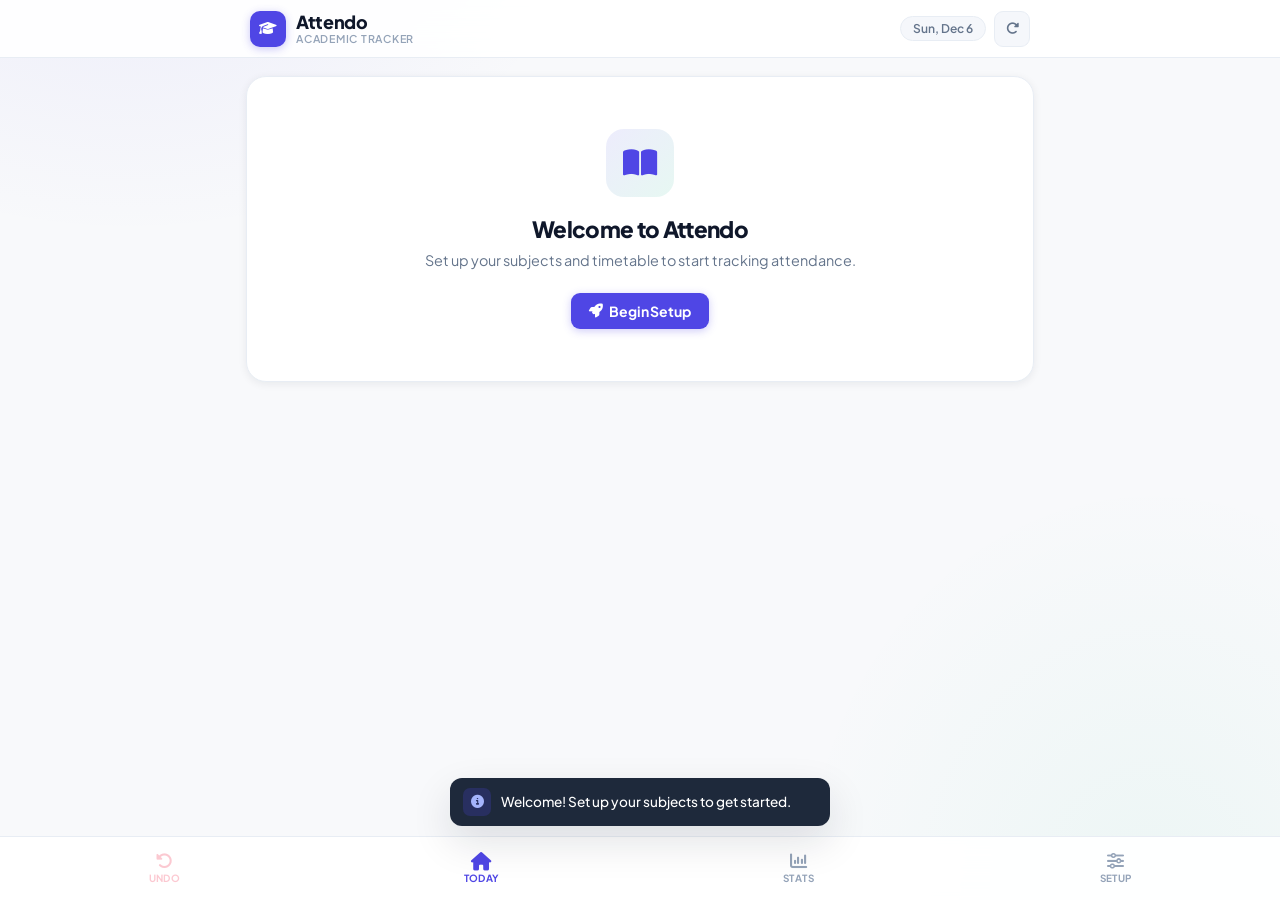
==== commit 18e3b7c8: "v1" ====
--- a/index.html
+++ b/index.html
@@ -5,46 +5,52 @@
   <meta name="viewport" content="width=device-width, initial-scale=1.0, viewport-fit=cover">
   <title>Attendo • Dashboard</title>
 
-  <!-- PWA Core -->
+  <!-- ═══ PWA ═══════════════════════════════════════════════ -->
+  <!-- Manifest + theme -->
   <link rel="manifest" href="manifest.json">
   <meta name="theme-color" content="#4f46e5">
+
+  <!-- Android / Chrome -->
   <meta name="mobile-web-app-capable" content="yes">
   <meta name="application-name" content="Attendo">
 
   <!-- iOS / Safari -->
   <meta name="apple-mobile-web-app-capable" content="yes">
-  <meta name="apple-mobile-web-app-status-bar-style" content="default">
+  <meta name="apple-mobile-web-app-status-bar-style" content="black-translucent">
   <meta name="apple-mobile-web-app-title" content="Attendo">
-  <!-- Apple touch icons — all sizes for every device -->
-  <link rel="apple-touch-icon" href="icons/icon-180.png">
+
+  <!-- Apple touch icons  (put ALL of these in icons/) -->
+  <link rel="apple-touch-icon"              href="icons/icon-180.png">
   <link rel="apple-touch-icon" sizes="120x120" href="icons/icon-128.png">
   <link rel="apple-touch-icon" sizes="152x152" href="icons/icon-152.png">
   <link rel="apple-touch-icon" sizes="167x167" href="icons/icon-167.png">
   <link rel="apple-touch-icon" sizes="180x180" href="icons/icon-180.png">
-  <!-- iOS splash screens (portrait, common devices) -->
-  <link rel="apple-touch-startup-image" media="(device-width:430px) and (device-height:932px) and (-webkit-device-pixel-ratio:3)" href="icons/splash-1290x2796.png">
-  <link rel="apple-touch-startup-image" media="(device-width:393px) and (device-height:852px) and (-webkit-device-pixel-ratio:3)" href="icons/splash-1179x2556.png">
-  <link rel="apple-touch-startup-image" media="(device-width:390px) and (device-height:844px) and (-webkit-device-pixel-ratio:3)" href="icons/splash-1170x2532.png">
-  <link rel="apple-touch-startup-image" media="(device-width:375px) and (device-height:812px) and (-webkit-device-pixel-ratio:3)" href="icons/splash-1125x2436.png">
-  <link rel="apple-touch-startup-image" media="(device-width:414px) and (device-height:896px) and (-webkit-device-pixel-ratio:2)" href="icons/splash-828x1792.png">
-  <link rel="apple-touch-startup-image" media="(device-width:375px) and (device-height:667px) and (-webkit-device-pixel-ratio:2)" href="icons/splash-750x1334.png">
-  <link rel="apple-touch-startup-image" media="(device-width:1024px) and (device-height:1366px) and (-webkit-device-pixel-ratio:2)" href="icons/splash-2048x2732.png">
-  <link rel="apple-touch-startup-image" media="(device-width:834px) and (device-height:1194px) and (-webkit-device-pixel-ratio:2)" href="icons/splash-1668x2388.png">
-  <link rel="apple-touch-startup-image" media="(device-width:820px) and (device-height:1180px) and (-webkit-device-pixel-ratio:2)" href="icons/splash-1640x2360.png">
-  <link rel="apple-touch-startup-image" media="(device-width:768px) and (device-height:1024px) and (-webkit-device-pixel-ratio:2)" href="icons/splash-1536x2048.png">
-
-  <!-- Favicons -->
+
+  <!-- iOS splash screens (put these in icons/ too — optional but nice) -->
+  <link rel="apple-touch-startup-image" media="(device-width:430px)and(device-height:932px)and(-webkit-device-pixel-ratio:3)"   href="icons/splash-1290x2796.png">
+  <link rel="apple-touch-startup-image" media="(device-width:393px)and(device-height:852px)and(-webkit-device-pixel-ratio:3)"   href="icons/splash-1179x2556.png">
+  <link rel="apple-touch-startup-image" media="(device-width:390px)and(device-height:844px)and(-webkit-device-pixel-ratio:3)"   href="icons/splash-1170x2532.png">
+  <link rel="apple-touch-startup-image" media="(device-width:375px)and(device-height:812px)and(-webkit-device-pixel-ratio:3)"   href="icons/splash-1125x2436.png">
+  <link rel="apple-touch-startup-image" media="(device-width:414px)and(device-height:896px)and(-webkit-device-pixel-ratio:2)"   href="icons/splash-828x1792.png">
+  <link rel="apple-touch-startup-image" media="(device-width:375px)and(device-height:667px)and(-webkit-device-pixel-ratio:2)"   href="icons/splash-750x1334.png">
+  <link rel="apple-touch-startup-image" media="(device-width:1024px)and(device-height:1366px)and(-webkit-device-pixel-ratio:2)" href="icons/splash-2048x2732.png">
+  <link rel="apple-touch-startup-image" media="(device-width:820px)and(device-height:1180px)and(-webkit-device-pixel-ratio:2)"  href="icons/splash-1640x2360.png">
+
+  <!-- Favicons (browsers + desktop) -->
   <link rel="icon" type="image/png" sizes="32x32"   href="icons/icon-96.png">
   <link rel="icon" type="image/png" sizes="96x96"   href="icons/icon-96.png">
   <link rel="icon" type="image/png" sizes="192x192" href="icons/icon-192.png">
-
-  <!-- Windows -->
+  <link rel="icon" type="image/png" sizes="512x512" href="icons/icon-512.png">
+
+  <!-- Windows tiles -->
   <meta name="msapplication-TileColor" content="#4f46e5">
   <meta name="msapplication-TileImage" content="icons/icon-144.png">
-  <meta name="msapplication-config" content="browserconfig.xml">
+  <meta name="msapplication-config"    content="none">
 
   <!-- SEO -->
-  <meta name="description" content="Track academic attendance with swipe gestures. Never miss your target percentage again.">
+  <meta name="description" content="Swipe to mark attendance, track stats, and never miss your target percentage.">
+  <!-- ═══════════════════════════════════════════════════════ -->
+
 
   <link rel="stylesheet" href="https://cdnjs.cloudflare.com/ajax/libs/font-awesome/6.4.0/css/all.min.css">
   <link rel="stylesheet" href="css/theme.css">
--- a/css/theme.css
+++ b/css/theme.css
@@ -460,3 +460,28 @@
   .pwa-banner-copy span { display: none; }
   .pwa-btn-install { padding: 7px 11px; font-size: 0.78rem; }
 }
+
+/* ── Compatibility aliases (used in stats.html inline styles) ── */
+:root {
+  --space-1:  0.25rem;
+  --space-2:  0.5rem;
+  --space-3:  0.75rem;
+  --space-4:  1rem;
+  --space-5:  1.25rem;
+  --space-6:  1.5rem;
+  --space-8:  2rem;
+  --space-10: 2.5rem;
+  --space-12: 3rem;
+  --space-16: 4rem;
+
+  --r-sm:   6px;
+  --r-md:   10px;
+  --r-lg:   14px;
+  --r-xl:   20px;
+  --r-2xl:  28px;
+  --r-full: 9999px;
+
+  --t-fast: 150ms;
+  --t-base: 250ms;
+  --ease:   cubic-bezier(0.16, 1, 0.3, 1);
+}
